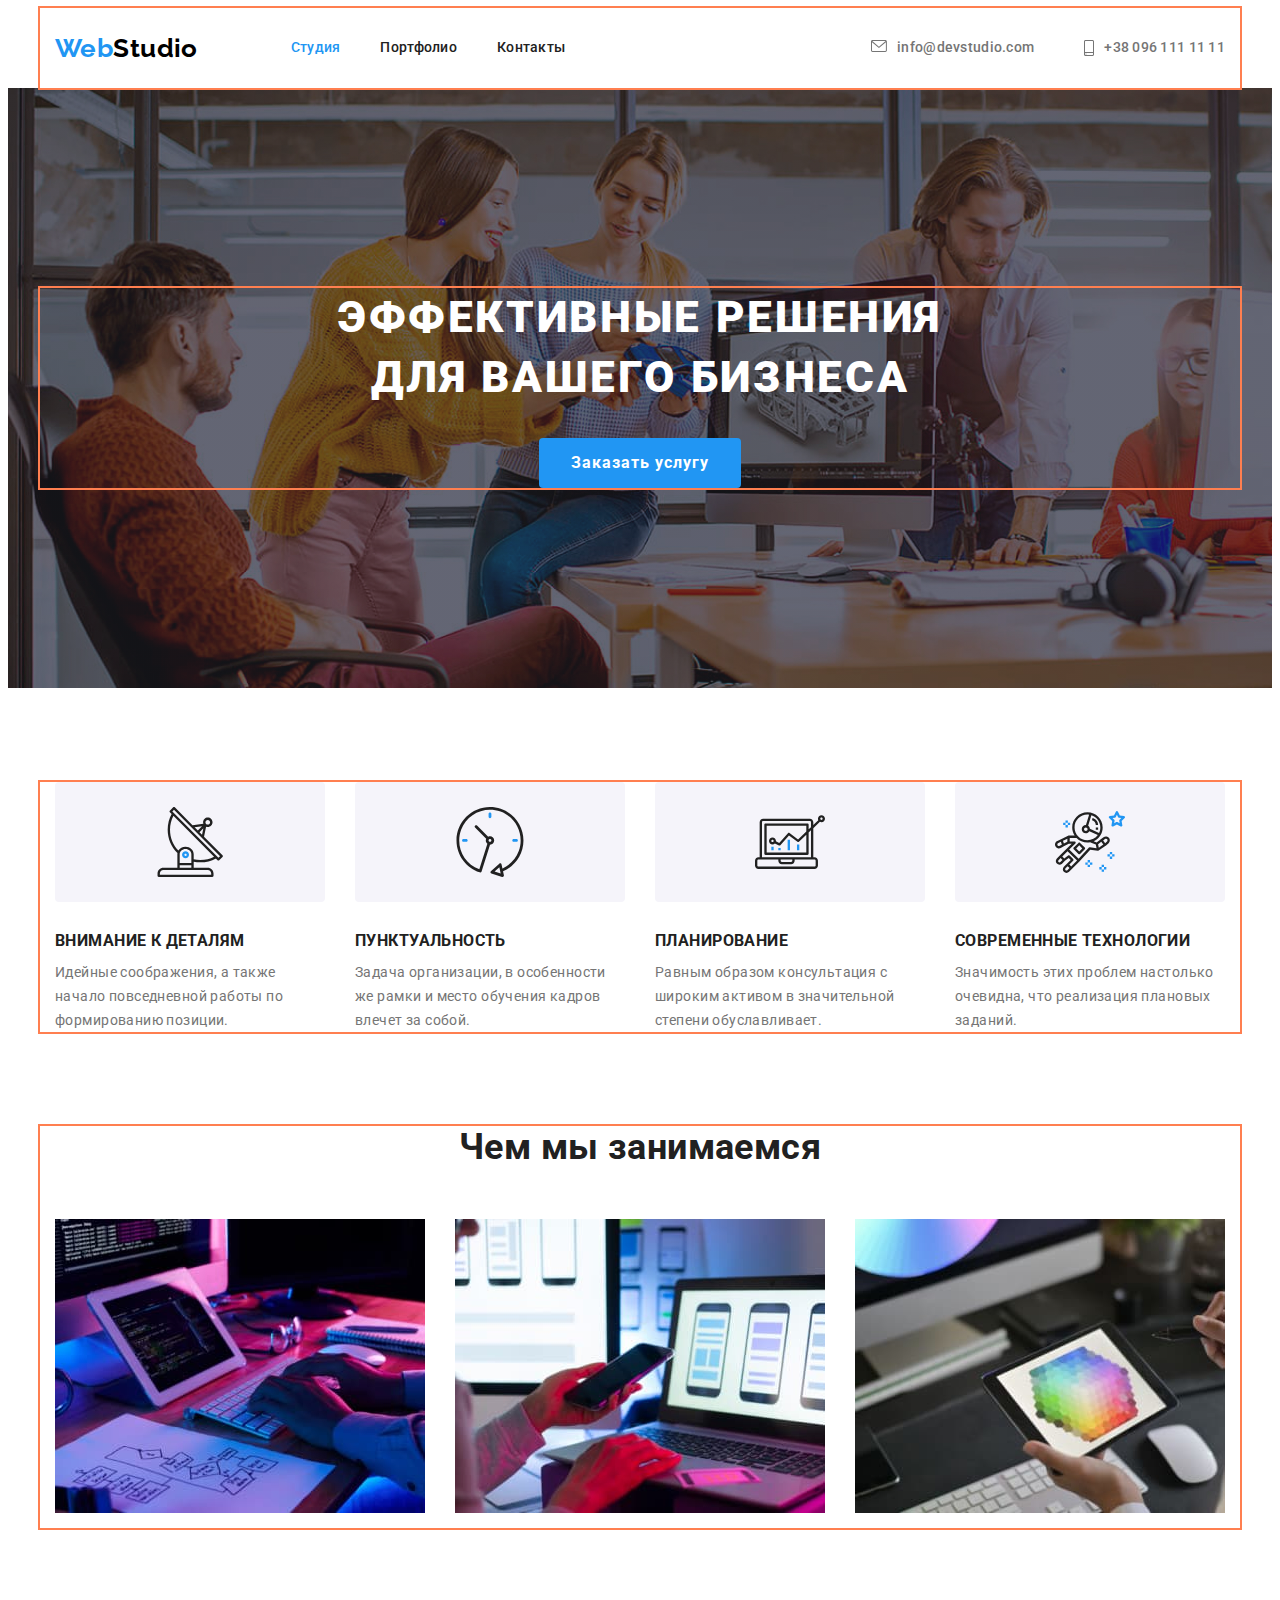
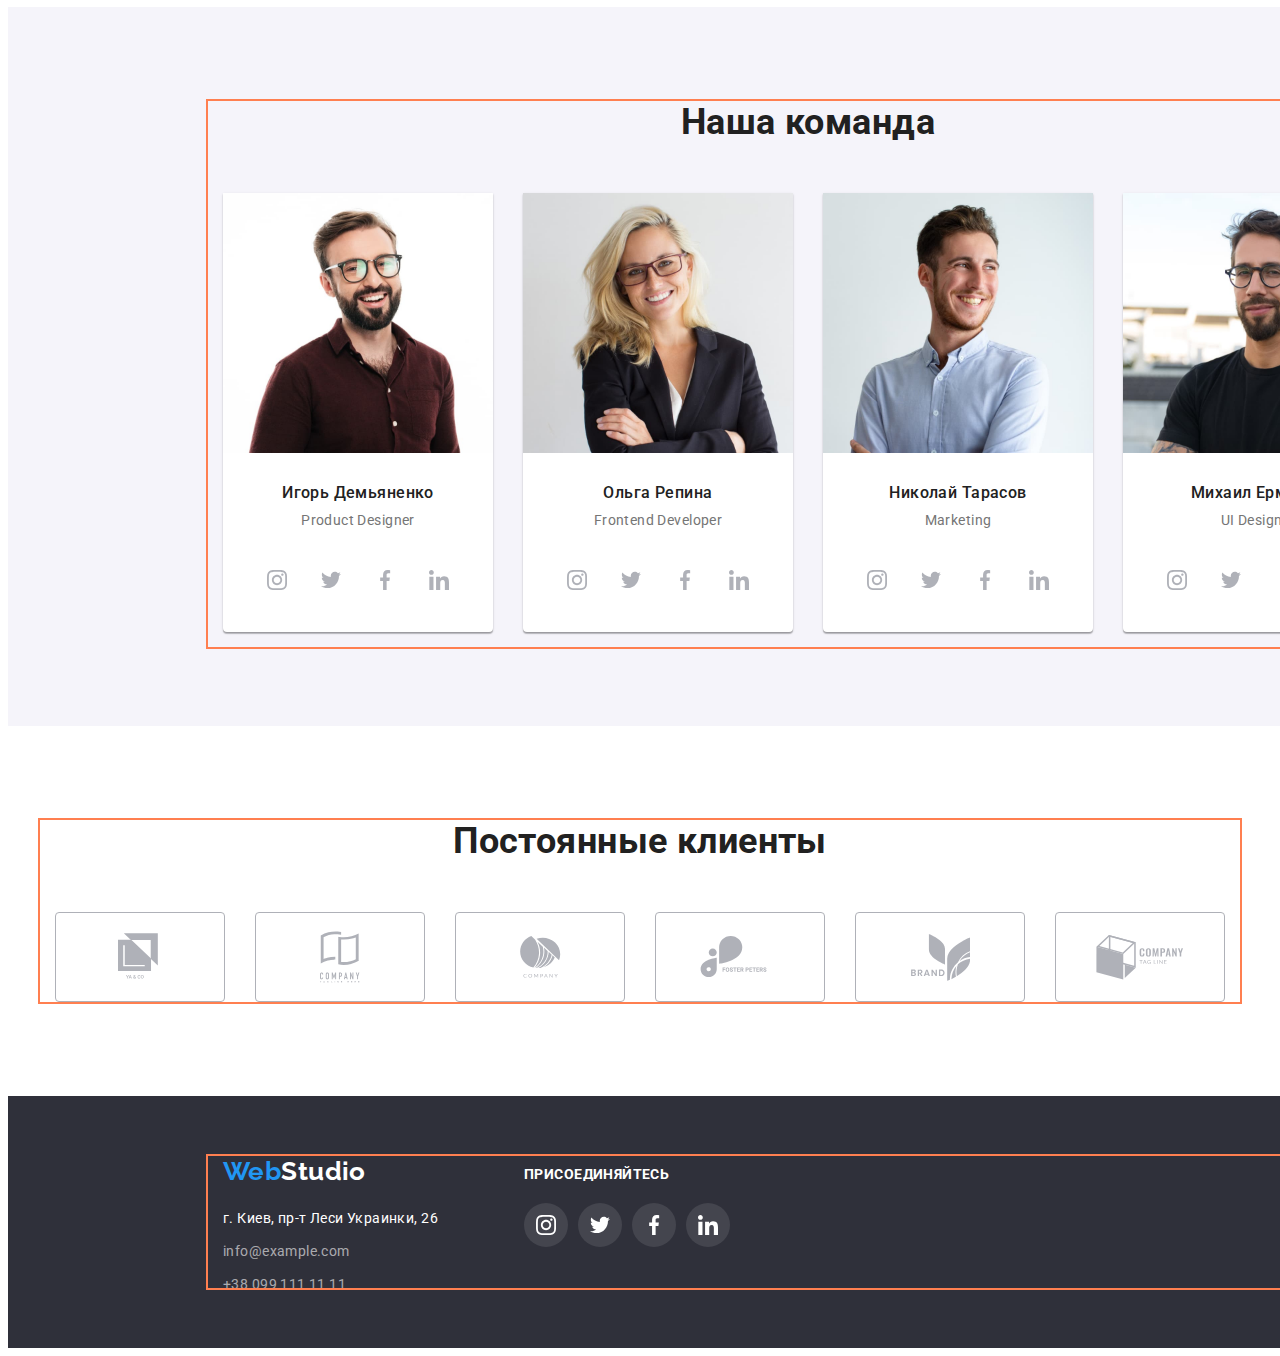
==== index.html @ 8bc96a7a "верстка перед сдачей на проверку" ====
<!DOCTYPE html>
<html lang="ru">
<head>
    <meta charset="UTF-8">
    <meta name="viewport" content="width=device-width, initial-scale=1.0">
    <title>Home</title>
    <link rel="stylesheet" href="https://cdnjs.cloudflare.com/ajax/libs/modern-normalize/1.0.0/modern-normalize.min.css" integrity="sha512-ISS7cAi1PEhQ8jnbJpJZMd29NlhNj4AWYyLOSp2CE/CsHxTCu+r+t0D2yoJudVrd0/8fTVPUVDzY5Tvli75u/g==" crossorigin="anonymous" />  
    <link rel="preconnect" href="https://fonts.gstatic.com">
    <link href="https://fonts.googleapis.com/css2?family=Raleway:wght@700&family=Roboto:wght@400;500;700;900&display=swap" rel="stylesheet">   
    <link rel="stylesheet" href="./css/styles.css">
</head>
<body>
    <!--header-->
    <header>
        <div class="container hat">
            <nav class="main-nav hat">
                <a href="./index.html" target="_blank" class="logo">  <span class="logo-web">Web</span>Studio </a>
                <ul class="site list">
                    <li class="item"> <a href="./index.html" target="_blank" class="nav link current"> Студия </a> </li>
                    <li class="item"> <a href="./portfolio.html" target="_blank" class="nav link"> Портфолио </a> </li>
                    <li class="item"> <a href="#" target="_blank" class="nav link"> Контакты </a> </li>
                </ul>
            </nav>        
                <ul class="auth list">
                    <li class="icons-contact item">
                        <a href="mailto:info@devstudio.com" class="nav link"> 
                            <svg class="icons-header" width="16px" height="12px">
                                <use href="./img/Главная/sprite-icons.svg#icon-envelope"></use>
                            </svg>
                            info@devstudio.com 
                        </a> 
                    </li>
                    <li class="icons-contact item">
                        <a href="tel:+380961111111" class="nav link"> 
                            <svg class="icons-header" width="10px" height="16px">
                                <use href="./img/Главная/sprite-icons.svg#icon-smartphone"></use>
                            </svg>
                            +38 096 111 11 11 
                        </a> 
                    </li>
                </ul>
        </div>
    </header>

    <main>  
        <!--hero-->
        <section class="hero">
            <div class="container">
                <div class="hero-pic">
                    <h1 class="hero-title"> Эффективные решения для вашего бизнеса </h1>
                    <button type="button" class="hero-button"> Заказать услугу </button>
                </div>
            </div>
        </section>

        <!--FEATURE-->
        <section class="section-feature">
            <div class="container"> 
                <!--<h2> FEATURE </h2>-->
                <ul class="list">
                    <li class="desc back-feature">
                        <svg class="icon-feature">
                            <use href="./img/Главная/sprite-icons.svg#icon-antenna"></use>
                        </svg>
                    </li>
                    <li class="desc back-feature">
                        <svg class="icon-feature">
                            <use href="./img/Главная/sprite-icons.svg#icon-clock"></use>
                        </svg>
                    </li>
                    <li class="desc back-feature">
                        <svg class="icon-feature">
                            <use href="./img/Главная/sprite-icons.svg#icon-diagram"></use>
                        </svg>
                    </li>
                    <li class="desc back-feature">
                        <svg class="icon-feature">
                            <use href="./img/Главная/sprite-icons.svg#icon-astronaut"></use>
                        </svg>
                    </li>
                </ul>
            
                <ul class="feature-list list">
                    <li class="desc"> 
                        <h3 class="title">Внимание к деталям</h3> 
                        <p class="text">Идейные соображения, а также начало повседневной работы по формированию позиции. </p>
                    </li>

                    <li class="desc"> 
                        <h3 class="title">Пунктуальность</h3> 
                        <p class="text">Задача организации, в особенности же рамки и место обучения кадров влечет за собой. </p>
                    </li>

                    <li class="desc"> 
                        <h3 class="title">Планирование</h3> 
                        <p class="text">Равным образом консультация с широким активом в значительной степени обуславливает. </p>
                    </li>

                    <li class="desc"> 
                        <h3 class="title">Современные технологии</h3> 
                        <p class="text">Значимость этих проблем настолько очевидна, что реализация плановых заданий. </p>
                    </li>
                </ul>
            </div>
        </section>
    
        <!--What are we doing-->
        <section class="section-scroll">
            <div class="container">
                <h2 class="section-title"> Чем мы занимаемся </h2>
                <ul class="picture list">
                    <li class="picture-box"> <img src="./img/Главная/box1.jpg" alt="программирование" width="370" height="294"> 
                        <a href="#" target="_blank"></a>
                    </li>
                    <li class="picture-box"> <img src="./img/Главная/box2.jpg" alt="дизайн" width="370" height="294"> 
                        <a href="#" target="_blank"></a>
                    </li>
                    <li class="picture-box"> <img src="./img/Главная/box3.jpg" alt="подбор цвета" width="370" height="294"> 
                        <a href="#" target="_blank"></a>
                    </li>
                </ul>
            </div>
        </section>
    
        <!--TEAM-->
        <section class="section-group substrate">
            <div class="container">
                <h2 class="section-title"> Наша команда </h2> 
                <ul class="team list">
                    <li class="team-preview"> 
                        <img src="./img/Главная/igor.jpg" alt="фото Игорь Демьяненко" width="270" height="260">
                        <div class="team-text">
                            <h3 class="name">Игорь Демьяненко</h3> 
                            <p class="position" lang="en"> Product Designer  </p>
                        </div>
                        <ul class="icon-group list">
                            <li class="socials">
                                <a href="#" target="_blank" class="icon-box">
                                    <svg class="team-icon" width="20px" height="20px">
                                        <use href="./img/Главная/sprite-icons.svg#icon-instagram"></use>
                                    </svg>
                                </a>
                            </li>
                            
                            <li class="socials">
                                <a href="#" target="_blank" class="icon-box">
                                    <svg class="team-icon" width="20px" height="20px">
                                    <use href="./img/Главная/sprite-icons.svg#icon-twitter"></use></svg>
                                </a>
                            </li>

                             <li class="socials">
                                <a href="#" target="_blank" class="icon-box">
                                    <svg class="team-icon" width="20px" height="20px">
                                    <use href="./img/Главная/sprite-icons.svg#icon-facebook"></use></svg>
                                </a>
                            </li>

                            <li class="socials">
                                <a href="#" target="_blank" class="icon-box">
                                    <svg class="team-icon" width="20px" height="20px">
                                    <use href="./img/Главная/sprite-icons.svg#icon-linkedin"></use></svg>
                                </a>
                            </li>   
                        </ul>
                    
                    <li class="team-preview"> 
                        <img src="./img/Главная/olga.jpg" alt="фото Ольга Репина" width="270" height="260">
                        <div class="team-text">
                            <h3 class="name">Ольга Репина</h3> 
                            <p class="position" lang="en">Frontend Developer </p>
                        </div>
                        <ul class="icon-group list">
                            <li class="socials">
                                <a href="#" target="_blank" class="icon-box">
                                    <svg class="team-icon" width="20px" height="20px">
                                        <use href="./img/Главная/sprite-icons.svg#icon-instagram"></use>
                                    </svg>
                                </a>
                            </li>
                            
                            <li class="socials">
                                <a href="#" target="_blank" class="icon-box">
                                    <svg class="team-icon" width="20px" height="20px">
                                    <use href="./img/Главная/sprite-icons.svg#icon-twitter"></use></svg>
                                </a>
                            </li>

                             <li class="socials">
                                <a href="#" target="_blank" class="icon-box">
                                    <svg class="team-icon" width="20px" height="20px">
                                    <use href="./img/Главная/sprite-icons.svg#icon-facebook"></use></svg>
                                </a>
                            </li>

                            <li class="socials">
                                <a href="#" target="_blank" class="icon-box">
                                    <svg class="team-icon" width="20px" height="20px">
                                    <use href="./img/Главная/sprite-icons.svg#icon-linkedin"></use></svg>
                                </a>
                            </li>   
                        </ul>
                    </li>
                    <li class="team-preview"> 
                        <img src="./img/Главная/nikol.jpg" alt="фото Николай Тарасов" width="270" height="260">
                        <div class="team-text">
                            <h3 class="name">Николай Тарасов</h3> 
                            <p class="position" lang="en">Marketing </p>
                        </div>
                        <ul class="icon-group list">
                            <li class="socials">
                                <a href="#" target="_blank" class="icon-box">
                                    <svg class="team-icon" width="20px" height="20px">
                                        <use href="./img/Главная/sprite-icons.svg#icon-instagram"></use>
                                    </svg>
                                </a>
                            </li>
                            
                            <li class="socials">
                                <a href="#" target="_blank" class="icon-box">
                                    <svg class="team-icon" width="20px" height="20px">
                                    <use href="./img/Главная/sprite-icons.svg#icon-twitter"></use></svg>
                                </a>
                            </li>

                             <li class="socials">
                                <a href="#" target="_blank" class="icon-box">
                                    <svg class="team-icon" width="20px" height="20px">
                                    <use href="./img/Главная/sprite-icons.svg#icon-facebook"></use></svg>
                                </a>
                            </li>

                            <li class="socials">
                                <a href="#" target="_blank" class="icon-box">
                                    <svg class="team-icon" width="20px" height="20px">
                                    <use href="./img/Главная/sprite-icons.svg#icon-linkedin"></use></svg>
                                </a>
                            </li>   
                        </ul>
                    </li>
                    <li class="team-preview"> 
                        <img src="./img/Главная/mikle.jpg" alt="фото Михаил Ермаков" width="270" height="260">
                        <div class="team-text">
                            <h3 class="name">Михаил Ермаков</h3> 
                            <p class="position" lang="en">UI Designer </p>
                        </div>
                        <ul class="icon-group list">
                            <li class="socials">
                                <a href="#" target="_blank" class="icon-box">
                                    <svg class="team-icon" width="20px" height="20px">
                                        <use href="./img/Главная/sprite-icons.svg#icon-instagram"></use>
                                    </svg>
                                </a>
                            </li>
                            
                            <li class="socials">
                                <a href="#" target="_blank" class="icon-box">
                                    <svg class="team-icon" width="20px" height="20px">
                                    <use href="./img/Главная/sprite-icons.svg#icon-twitter"></use></svg>
                                </a>
                            </li>

                             <li class="socials">
                                <a href="#" target="_blank" class="icon-box">
                                    <svg class="team-icon" width="20px" height="20px">
                                    <use href="./img/Главная/sprite-icons.svg#icon-facebook"></use></svg>
                                </a>
                            </li>

                            <li class="socials">
                                <a href="#" target="_blank" class="icon-box">
                                    <svg class="team-icon" width="20px" height="20px">
                                    <use href="./img/Главная/sprite-icons.svg#icon-linkedin"></use></svg>
                                </a>
                            </li>   
                        </ul>
                    </li>
                </ul>
            </div>
        </section>

        <!--CLIENTS-->
        <section class="section-client">
            <div class="container">
                <h2 class="section-title"> Постоянные клиенты </h2>
                <ul class="command-client list">
                    <li class="icon-website">
                        <a href="#" target="_blank" class="regular-clients">
                            <svg class="icon-ya-co" width="44px" height="49px">
                                <use href="./img/Главная/sprite-icons.svg#icon-ya-co"></use>
                            </svg>
                        </a>
                    </li>
                    <li class="icon-website">
                        <a href="" target="_blank" class="regular-clients">
                            <svg class="icon-company-th" width="40px" height="52px">
                                <use href="./img/Главная/sprite-icons.svg#icon-company-th"></use>
                            </svg>
                        </a>
                    </li>
                    <li class="icon-website">
                        <a href="" target="_blank" class="regular-clients">
                            <svg class="icon-company" width="41px" height="42px">
                                <use href="./img/Главная/sprite-icons.svg#icon-company"></use>
                            </svg>
                        </a>
                    </li>
                    <li class="icon-website">
                        <a href="" target="_blank" class="regular-clients">
                            <svg class="icon-foster-peters" width="80px" height="42px">
                                <use href="./img/Главная/sprite-icons.svg#icon-foster-peters"></use>
                            </svg>
                        </a>
                    </li>
                    <li class="icon-website">
                        <a href="" target="_blank" class="regular-clients">
                            <svg class="icon-brand" width="59px" height="47px">
                                <use href="./img/Главная/sprite-icons.svg#icon-brand"></use>
                            </svg>
                        </a>
                    </li>
                    <li class="icon-website">
                        <a href="" target="_blank" class="regular-clients">
                            <svg class="icon-company-tl" width="88px" height="45px">
                                <use href="./img/Главная/sprite-icons.svg#icon-company-tl"></use>
                            </svg>
                        </a>
                    </li>
                </ul>

            </div>
        </section>
    </main>

    <!--Footer-->
    <footer class="footer-background">
        <div class="container footer-block">
            <div>
                <a href="./index.html" target="_blank" class="logo">  
                    <span class="logo-web">Web</span><span class="logo-studio">Studio</span> </a>
                <address class="footer-address"> 
                    <p class="address"> г. Киев, пр-т Леси Украинки, 26 </p>
                    <ul class="contacts list">
                        <li class="footer-contacts"><a href="mailto:info@example.com" class="footer-link"> info@example.com </a> </li>
                        <li class="footer-contacts"><a href="tel:+380991111111" class="footer-link"> +38 099 111 11 11 </a> </li>
                    </ul>
                </address>
            </div>

    <!--Join-->
             <div class="footer-join">
                <h2 class="join-title">Присоединяйтесь</h2>
                <ul class="icon-group list">
                    <li class="socials">
                        <a href="#" target="_blank" class="icon-box footer-socials">
                            <svg class="join-icon" width="20px" height="20px">
                                <use href="./img/Главная/sprite-icons.svg#icon-instagram"></use>
                            </svg>
                        </a>
                    </li>
                    
                    <li class="socials">
                        <a href="#" target="_blank" class="icon-box footer-socials">
                            <svg class="join-icon" width="20px" height="20px">
                                <use href="./img/Главная/sprite-icons.svg#icon-twitter"></use>
                            </svg>
                        </a>
                    </li>

                    <li class="socials">
                        <a href="#" target="_blank" class="icon-box footer-socials">
                            <svg class="join-icon" width="20px" height="20px">
                                <use href="./img/Главная/sprite-icons.svg#icon-facebook"></use>
                            </svg>
                        </a>
                    </li>

                    <li class="socials">
                        <a href="#" target="_blank" class="icon-box footer-socials">
                            <svg class="join-icon" width="20px" height="20px">
                                <use href="./img/Главная/sprite-icons.svg#icon-linkedin"></use>
                            </svg>
                        </a>
                    </li>
                </ul>
            </div>
        </div>
    </footer>
</body>
</html>
---- css/styles.css ----
*,
*::before,
*::after {
  box-sizing: border-box;
}

:root {
  --main-text-color: #212121;
  --paragraph-color: #757575;
  --footer-text-color: rgba(255, 255, 255, 0.6);
  --button-hover-color: #2196f3;
  --button-background-color: #f5f4fa;
  --text-title-button-color: #ffffff;
  --background-footer: #2f303a;
  --color-black: #000000;
  --color-icon: #afb1b8;
}

body {
  font-family: "Roboto", sans-serif;
  font-size: 14px;
  font-weight: 400;
  background-color: var(--text-title-button-color);
  color: var(--main-text-color);
  letter-spacing: 0.03em;
}

img {
  display: block;
  max-width: 100%;
}

ul,
ol {
  margin: 0;
  padding: 0;
}
/* ======================== general ========================*/

.container {
  width: 1200px;
  margin-left: auto;
  margin-right: auto;
  padding-left: 15px;
  padding-right: 15px;
  align-items: center;

  outline: 2px solid coral;
}

.substrate {
  width: 1600px;
  margin-left: auto;
  margin-right: auto;
}

/* ======================== HEADER ========================*/

.hat {
  display: flex;
  align-items: center;
}

.logo {
  font-family: "Raleway", sans-serif;
  font-weight: 700;
  font-size: 26px;
  line-height: 1.19;
  text-decoration: none;
  color: var(--color-black);
  margin-right: 93px;
}

.logo-web {
  color: var(--button-hover-color);
}

.list {
  list-style: none;
  display: flex;
  margin: 0;
  padding: 0;
}

.nav {
  display: block;
  padding-top: 32px;
  padding-bottom: 32px;
}

.site .item:not(:last-child) {
  margin-right: 40px;
}

.link {
  font-weight: 500;
  line-height: 1.14;
  letter-spacing: 0.02em;
  text-decoration: none;
}

.site .link {
  color: var(--main-text-color);
}

.site .link.current {
  color: var(--button-hover-color);
}

.site .link:hover,
.site .link:focus {
  color: var(--button-hover-color);
}

.auth {
  margin-left: auto;
}

.auth .nav {
  display: flex;
}

.icons-contact:hover .icons-header,
.icons-contact:focus .icons-header {
  fill: var(--button-hover-color);
}

.icons-header {
  fill: var(--paragraph-color);
  margin-right: 10px;
}

.auth .item:not(:last-child) {
  margin-right: 50px;
}

.auth .link {
  color: var(--paragraph-color);
}

.auth .link:hover,
.auth .link:focus {
  color: var(--button-hover-color);
}

/* ========================HERO ========================*/

.hero {
  margin-top: 0px;
  margin-left: auto;
  margin-right: auto;
  padding-top: 200px;
  padding-bottom: 200px;
  max-width: 1600px;
  height: 600px;
  background-image: linear-gradient(
      to right,
      rgba(47, 48, 58, 0.4),
      rgba(47, 48, 58, 0.4)
    ),
    url("../img/Главная/hero-team.jpg");
}

.hero-pic {
  text-align: center;
  align-content: center;
  max-width: 694px;
  margin-left: auto;
  margin-right: auto;
}

.hero-title {
  margin-top: 0px;
  margin-bottom: 30px;
  font-weight: 900;
  font-size: 44px;
  line-height: 1.36;
  letter-spacing: 0.06em;
  text-align: center;
  text-transform: uppercase;
  color: var(--text-title-button-color);
}

/* ========================HERO-BUTTON ========================*/

.hero-button {
  display: inline-block;
  border-radius: 4px;
  border: none;
  padding: 10px 32px;
  min-width: 200px;
  font-family: inherit;
  font-weight: 700;
  font-size: 16px;
  line-height: 1.87;
  letter-spacing: 0.06em;
  cursor: pointer;
  color: var(--text-title-button-color);
  background-color: var(--button-hover-color);
}

/* ========================FEATURE ========================*/
.section-feature {
  padding-top: 94px;
}

.back-feature {
  width: 270px;
  height: 120px;
  margin-bottom: 30px;
  border-radius: 4px;
  background-color: var(--button-background-color);
}

.icon-feature {
  width: 70px;
  height: 70px;
  display: flex;
  justify-content: center;
  align-items: center;
  margin: auto;
  margin-top: 25px;
}

.feature-list {
  display: flex;
  flex-wrap: wrap;
}

.desc {
  max-width: 270px;
}

.desc:not(:last-child) {
  margin-right: 30px;
}

.feature-list .title {
  font-weight: 700;
  line-height: 1.14;
  text-transform: uppercase;
  margin-top: 0px;
  margin-bottom: 10px;
}

.feature-list .text {
  line-height: 1.71;
  color: var(--paragraph-color);
  padding: 0;
  margin-top: 0px;
  margin-bottom: 0px;
}

/* ========================What are we doing ========================*/

.section-scroll {
  padding-top: 94px;
  padding-bottom: 94px;
}

.picture {
  margin: -15px;
}

.picture-box {
  margin: 15px;
}

.section-title {
  font-weight: 700;
  font-size: 36px;
  line-height: 1.17;
  text-align: center;
  margin-top: 0px;
  margin-bottom: 50px;
}

/* ========================TEAM ========================*/
.section-group {
  background-color: var(--button-background-color);
  padding-top: 94px;
  padding-bottom: 94px;
}

.team {
  display: flex;
  margin: -15px;
}

.team-preview {
  margin: 15px;
  border-radius: 0px 0px 4px 4px;
  background-color: var(--text-title-button-color);
  box-shadow: 0px 1px 3px rgba(0, 0, 0, 0.12), 0px 1px 1px rgba(0, 0, 0, 0.14),
    0px 2px 1px rgba(0, 0, 0, 0.2);
}

.team-text {
  padding-top: 30px;
  padding-bottom: 30px;
}

.team .name {
  font-weight: 500;
  font-size: 16px;
  line-height: 1.19;
  text-align: center;
  margin-top: 0px;
  margin-bottom: 10px;
}

.team .position {
  line-height: 1.19;
  text-align: center;
  color: var(--paragraph-color);
  margin-top: 0px;
  margin-bottom: 0px;
}

.team-icon {
  fill: var(--color-icon);
}

.icon-group {
  margin-right: -10px;
  padding-right: 32px;
  padding-left: 32px;
  padding-bottom: 30px;
}

.icon-box {
  display: flex;
  justify-content: center;
  align-items: center;
  width: 44px;
  height: 44px;
  border-radius: 50%;
  margin-right: 10px;
}

.socials:hover .icon-box,
.socials:focus .icon-box {
  background-color: var(--button-hover-color);
  /* fill: var(--text-title-button-color);*/
}

.socials:hover .team-icon,
.socials:focus .team-icon {
  /* background-color: var(--button-hover-color); */
  fill: var(--text-title-button-color);
}

/* ========================CLIENTS ========================*/

.section-client {
  padding-top: 94px;
  padding-bottom: 94px;
  display: block;
}

.regular-clients {
  display: flex;
  justify-content: center;
  align-items: center;
  width: 170px;
  height: 90px;
  border: 1px solid var(--color-icon);
  border-radius: 4px;
  cursor: pointer;
  fill: var(--color-icon);
}

.icon-website:not(:last-child) {
  margin-right: 30px;
}

.icon-website:hover .regular-clients {
  fill: var(--button-hover-color);
  border-color: var(--button-hover-color);
}

/* ========================PAGE PORTFILIO ========================*/
/* ========================FILTER ===========================*/

.filter {
  padding-left: 280px;
  padding-top: 94px;
  padding-bottom: 16px;
  min-width: 611px;
}

.content::before {
  content: "";
  display: block;
  height: 1px;
  background-color: #ececec;
  margin: auto;
}

.gallery:not(:last-child) {
  margin-right: 8px;
}

.filter .illuminated {
  display: inline-block;
  border-radius: 4px;
  padding: 6px 22px;
  min-width: 103px;
  font-family: inherit;
  font-weight: 500;
  font-size: 16px;
  line-height: 1.62;
  text-align: center;
  cursor: pointer;
  border: none;
  color: var(--main-text-color);
  background-color: var(--button-background-color);
}

.filter .illuminated:hover,
.filter .illuminated:focus {
  color: var(--text-title-button-color);
  background-color: var(--button-hover-color);
}

/* ========================OBJECTS ========================*/

.objects {
  padding-top: 34px;
  padding-bottom: 94px;
  display: flex;
  flex-wrap: wrap;

  /* margin: -15px;       (для 3 варианта)*/
}

.objects-box {
  width: 370px;
  margin-right: 30px;
  margin-bottom: 30px;
}

.objects-box:hover {
  box-shadow: 0px 1px 1px rgba(0, 0, 0, 0.12), 0px 4px 4px rgba(0, 0, 0, 0.06),
    1px 4px 6px rgba(0, 0, 0, 0.16);
}

/*                    2й вариант
.objects-box {
  width: calc((100% - 60px) / 3);
  margin-right: 30px;
  margin-bottom: 30px;
  }*/

/*                  3й вариант
  .objects-box {
    width: 370px;
    margin: 15px;
  */

.objects-box:nth-child(3n) {
  margin-right: 0;
}

.objects-box:nth-last-child(-n + 3) {
  margin-bottom: 0px;
}

.card-content {
  padding: 20px 24px;
  border-left: 1px solid #eeeeee;
  border-right: 1px solid #eeeeee;
  border-bottom: 1px solid #eeeeee;
}

.objects .title {
  font-weight: 700;
  font-size: 18px;
  margin-top: 0px;
  margin-bottom: 4px;
  line-height: 2;
  letter-spacing: 0.06em;
  color: var(--main-text-color);
}

.objects .text {
  font-size: 16px;
  line-height: 1.87;
  margin-top: 0px;
  margin-bottom: 0px;
  color: var(--paragraph-color);
}

/* ========================FOOTER ========================*/

.footer-background {
  width: 1600px;
  margin-left: auto;
  margin-right: auto;
  padding-top: 60px;
  padding-bottom: 60px;
  background-color: var(--background-footer);
}

.footer-block {
  display: flex;
}

.footer-address {
  display: block;
  font-style: normal;
  line-height: 1.71;
  margin-top: 20px;
  margin-right: 70px;
  width: 231px;
  height: 81px;
}

.address {
  color: var(--text-title-button-color);
  margin-top: 0px;
  margin-bottom: 9px;
}

.logo-studio {
  color: var(--text-title-button-color);
}

.contacts {
  flex-direction: column;
}

.footer-contacts:not(:last-child) {
  margin-bottom: 9px;
}

.contacts .footer-link {
  text-decoration: none;
  color: var(--footer-text-color);
}

.contacts .footer-link:hover,
.contacts .footer-link:focus {
  color: var(--button-hover-color);
}

/* ========================JOIN ========================*/

.footer-join .icon-group {
  padding-left: 0px;
}

.join-title {
  font-weight: 700;
  font-size: 14px;
  line-height: 1.14;
  /* text-align: center; */
  margin-top: 0px;
  margin-bottom: 20px;
  text-transform: uppercase;
  color: var(--text-title-button-color);
}

.join-icon {
  fill: var(--text-title-button-color);
}

.footer-socials {
  background: rgba(255, 255, 255, 0.1);
}
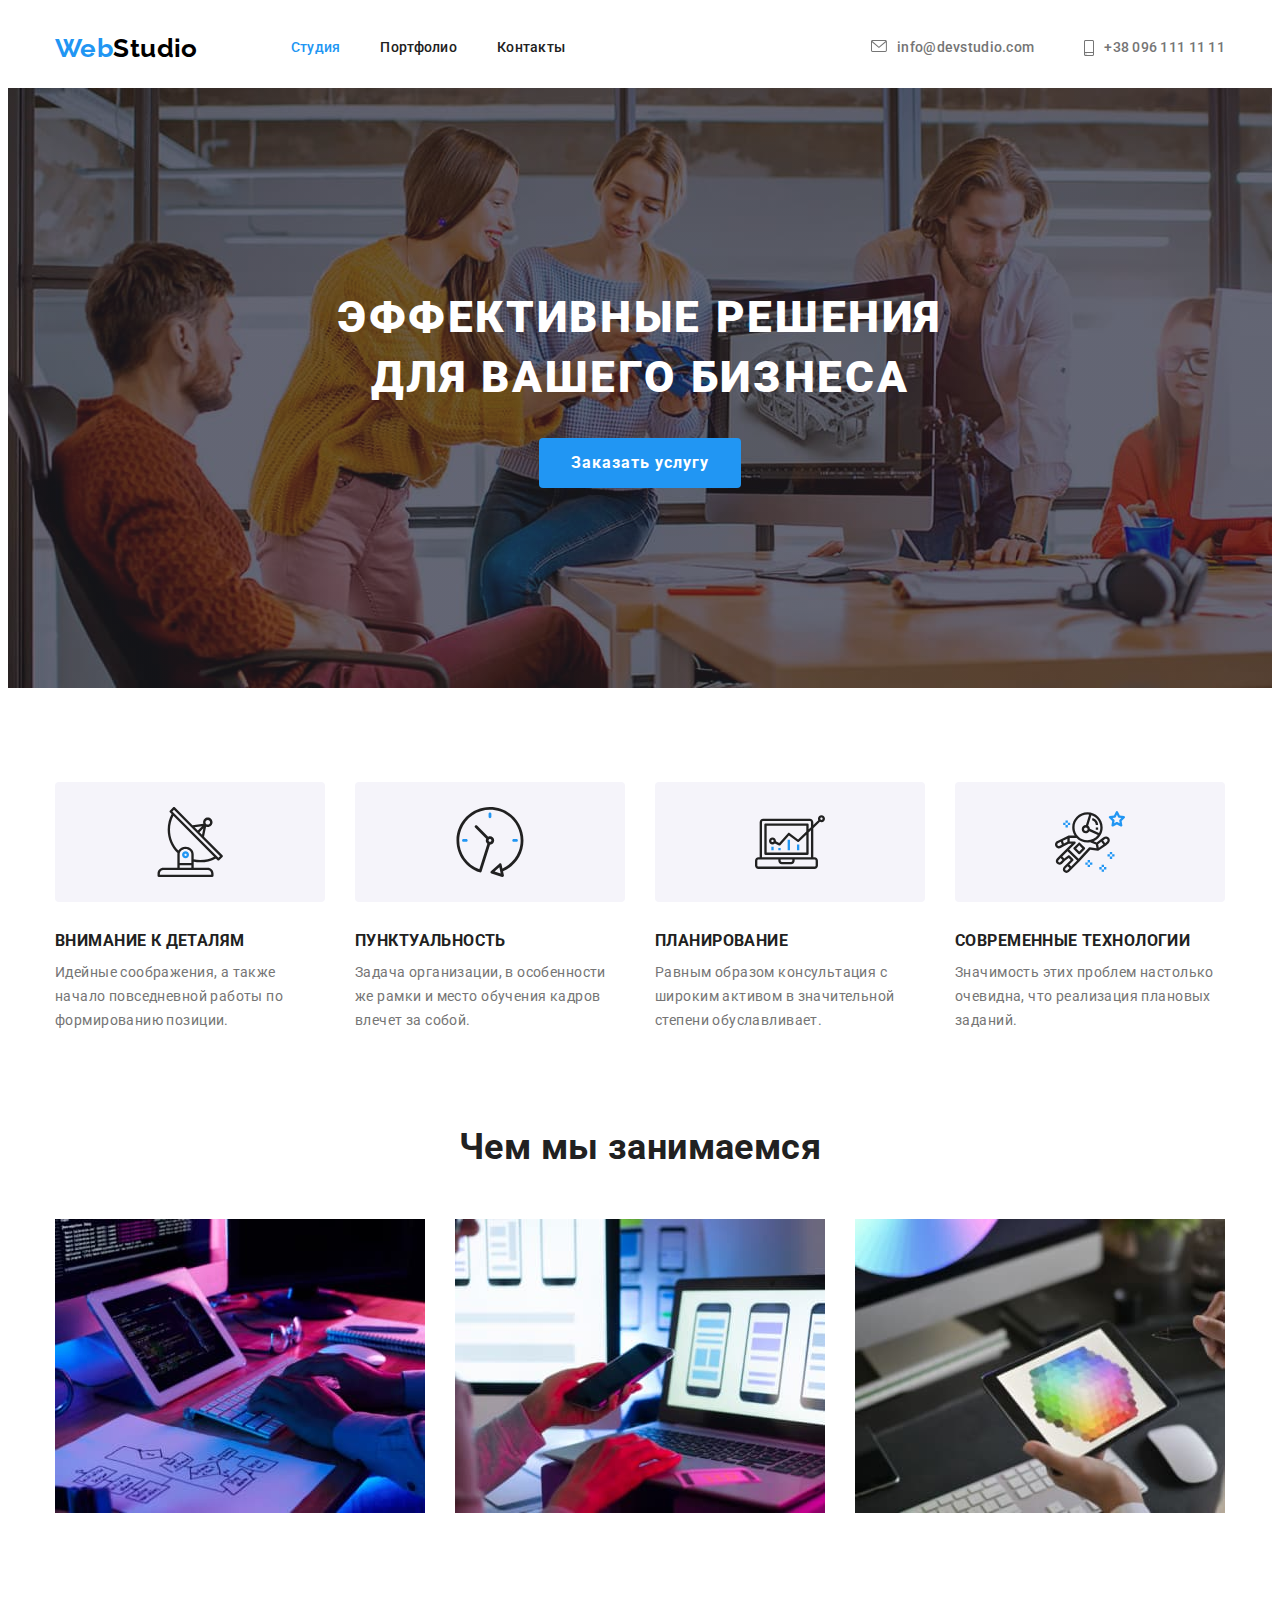
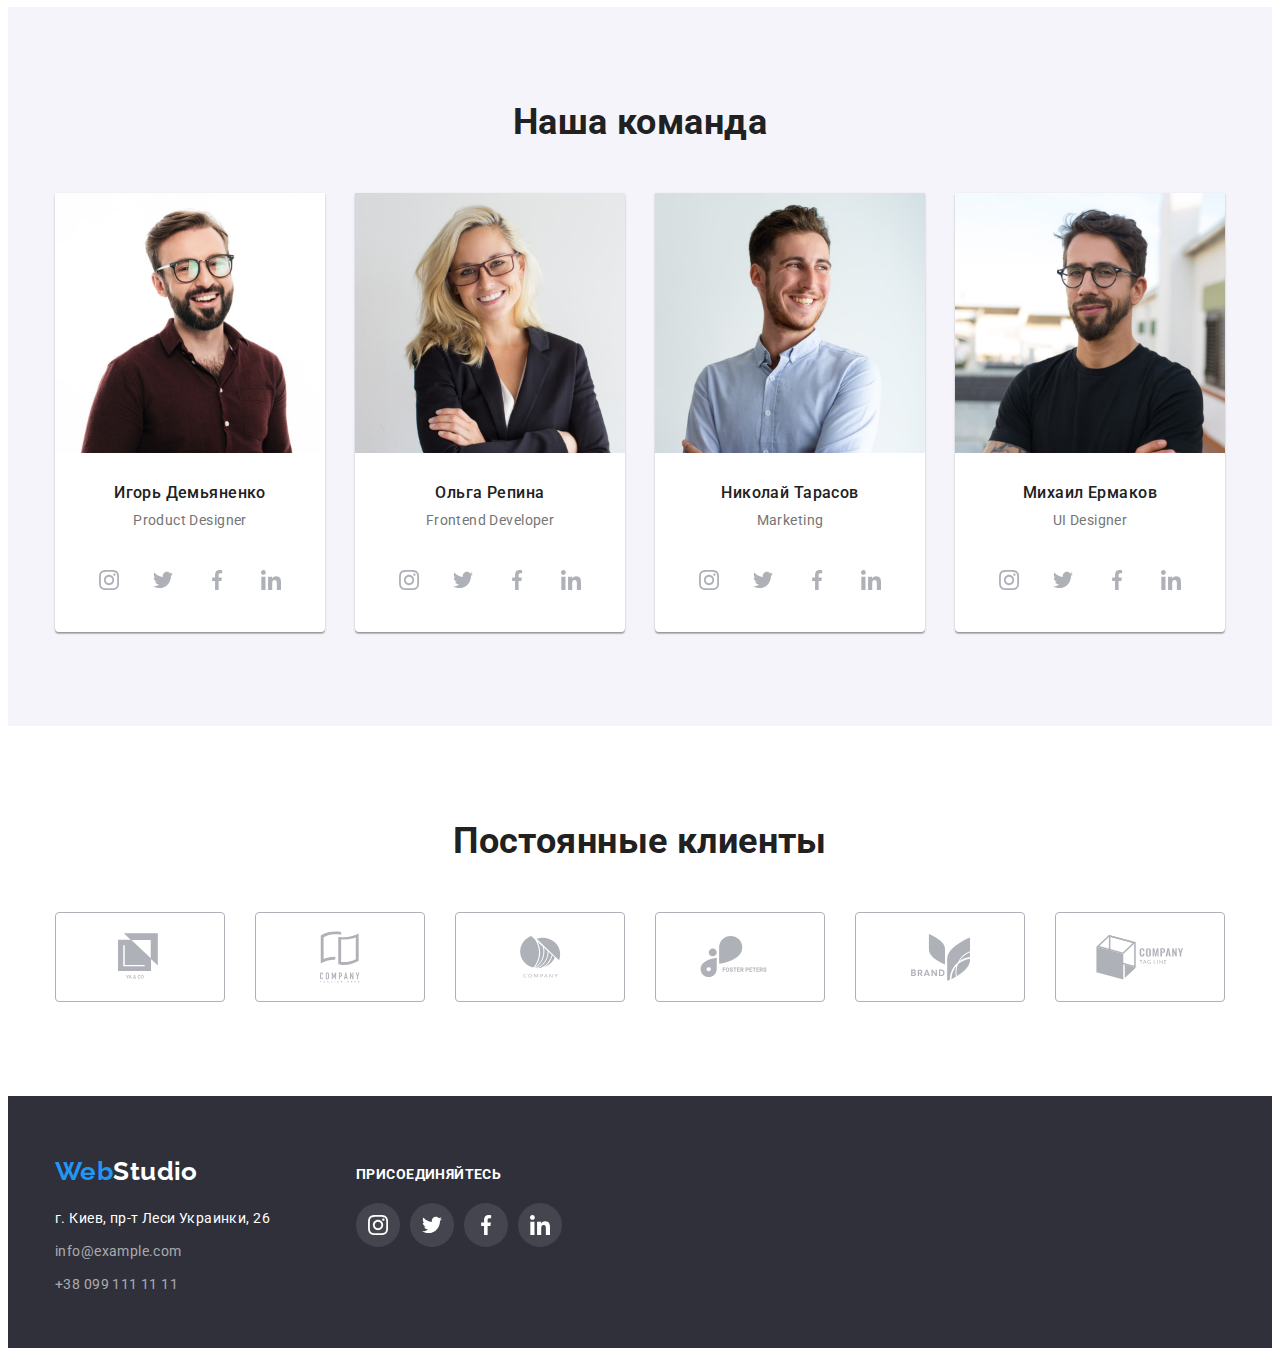
==== commit 4bf057c4: "добавила фокус, убрала ширину общую" ====
--- a/index.html
+++ b/index.html
@@ -123,7 +123,7 @@
         </section>
     
         <!--TEAM-->
-        <section class="section-group substrate">
+        <section class="section-group">
             <div class="container">
                 <h2 class="section-title"> Наша команда </h2> 
                 <ul class="team list">
--- a/css/styles.css
+++ b/css/styles.css
@@ -14,6 +14,7 @@
   --background-footer: #2f303a;
   --color-black: #000000;
   --color-icon: #afb1b8;
+  --border-line: #eeeeee;
 }
 
 body {
@@ -45,13 +46,7 @@
   padding-right: 15px;
   align-items: center;
 
-  outline: 2px solid coral;
-}
-
-.substrate {
-  width: 1600px;
-  margin-left: auto;
-  margin-right: auto;
+  /* outline: 2px solid coral; */
 }
 
 /* ======================== HEADER ========================*/
@@ -341,12 +336,10 @@
 .socials:hover .icon-box,
 .socials:focus .icon-box {
   background-color: var(--button-hover-color);
-  /* fill: var(--text-title-button-color);*/
 }
 
 .socials:hover .team-icon,
 .socials:focus .team-icon {
-  /* background-color: var(--button-hover-color); */
   fill: var(--text-title-button-color);
 }
 
@@ -374,7 +367,8 @@
   margin-right: 30px;
 }
 
-.icon-website:hover .regular-clients {
+.icon-website:hover .regular-clients,
+.icon-website:focus .regular-clients {
   fill: var(--button-hover-color);
   border-color: var(--button-hover-color);
 }
@@ -468,9 +462,9 @@
 
 .card-content {
   padding: 20px 24px;
-  border-left: 1px solid #eeeeee;
-  border-right: 1px solid #eeeeee;
-  border-bottom: 1px solid #eeeeee;
+  border-left: 1px solid var(--border-line);
+  border-right: 1px solid var(--border-line);
+  border-bottom: 1px solid var(--border-line);
 }
 
 .objects .title {
@@ -494,9 +488,6 @@
 /* ========================FOOTER ========================*/
 
 .footer-background {
-  width: 1600px;
-  margin-left: auto;
-  margin-right: auto;
   padding-top: 60px;
   padding-bottom: 60px;
   background-color: var(--background-footer);
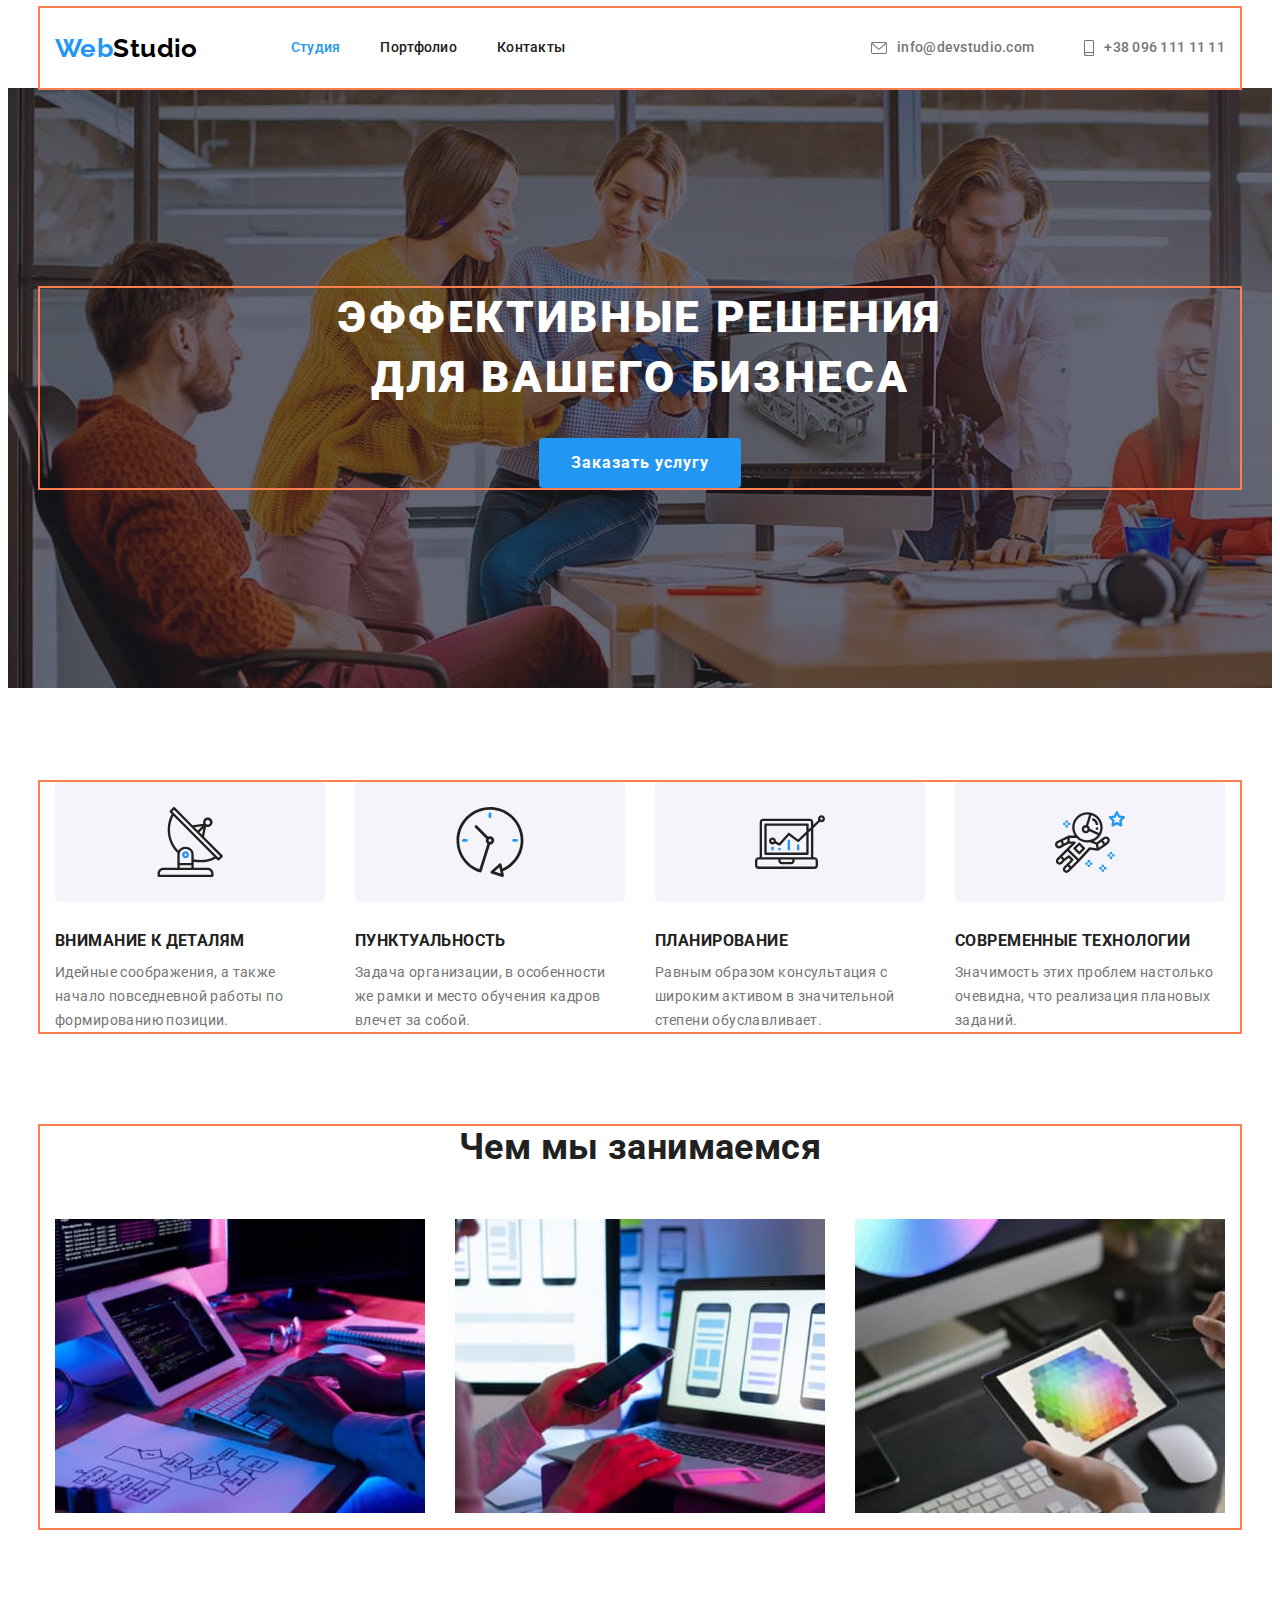
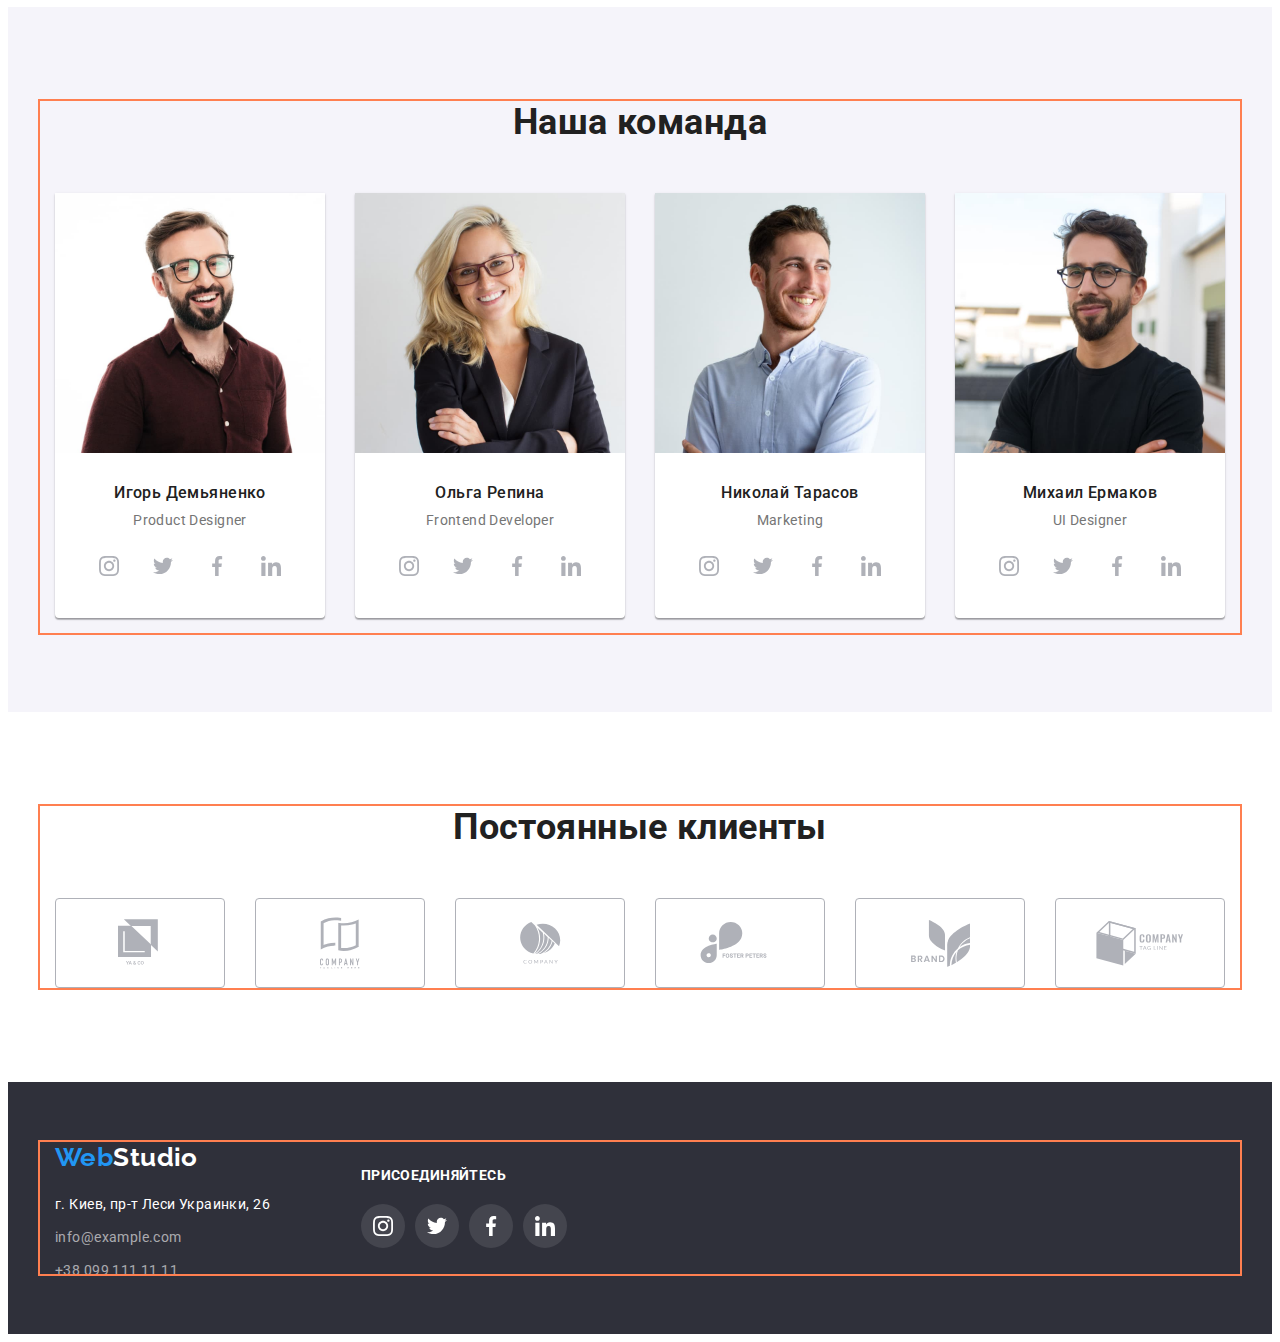
==== commit 4a2863d7: "правки" ====
--- a/index.html
+++ b/index.html
@@ -22,16 +22,16 @@
                 </ul>
             </nav>        
                 <ul class="auth list">
-                    <li class="icons-contact item">
-                        <a href="mailto:info@devstudio.com" class="nav link"> 
+                    <li class="item">
+                        <a href="mailto:info@devstudio.com" class="nav icons-contact link"> 
                             <svg class="icons-header" width="16px" height="12px">
                                 <use href="./img/Главная/sprite-icons.svg#icon-envelope"></use>
                             </svg>
                             info@devstudio.com 
                         </a> 
                     </li>
-                    <li class="icons-contact item">
-                        <a href="tel:+380961111111" class="nav link"> 
+                    <li class="item">
+                        <a href="tel:+380961111111" class="nav icons-contact link"> 
                             <svg class="icons-header" width="10px" height="16px">
                                 <use href="./img/Главная/sprite-icons.svg#icon-smartphone"></use>
                             </svg>
@@ -57,46 +57,35 @@
         <section class="section-feature">
             <div class="container"> 
                 <!--<h2> FEATURE </h2>-->
-                <ul class="list">
-                    <li class="desc back-feature">
-                        <svg class="icon-feature">
+                <ul class="feature-list list">
+                    <li class="desc">
+                        <svg class="icon-feature back-feature" width="70px" height="70px">
                             <use href="./img/Главная/sprite-icons.svg#icon-antenna"></use>
                         </svg>
-                    </li>
-                    <li class="desc back-feature">
-                        <svg class="icon-feature">
+                        <h3 class="title">Внимание к деталям</h3> 
+                        <p class="text">Идейные соображения, а также начало повседневной работы по формированию позиции. </p>
+                    </li>
+
+                    <li class="desc"> 
+                        <svg class="icon-feature back-feature" width="70px" height="70px">
                             <use href="./img/Главная/sprite-icons.svg#icon-clock"></use>
                         </svg>
-                    </li>
-                    <li class="desc back-feature">
-                        <svg class="icon-feature">
+                        <h3 class="title">Пунктуальность</h3> 
+                        <p class="text">Задача организации, в особенности же рамки и место обучения кадров влечет за собой. </p>
+                    </li>
+
+                    <li class="desc">
+                        <svg class="icon-feature back-feature" width="70px" height="70px">
                             <use href="./img/Главная/sprite-icons.svg#icon-diagram"></use>
                         </svg>
-                    </li>
-                    <li class="desc back-feature">
-                        <svg class="icon-feature">
-                            <use href="./img/Главная/sprite-icons.svg#icon-astronaut"></use>
-                        </svg>
-                    </li>
-                </ul>
-            
-                <ul class="feature-list list">
-                    <li class="desc"> 
-                        <h3 class="title">Внимание к деталям</h3> 
-                        <p class="text">Идейные соображения, а также начало повседневной работы по формированию позиции. </p>
-                    </li>
-
-                    <li class="desc"> 
-                        <h3 class="title">Пунктуальность</h3> 
-                        <p class="text">Задача организации, в особенности же рамки и место обучения кадров влечет за собой. </p>
-                    </li>
-
-                    <li class="desc"> 
                         <h3 class="title">Планирование</h3> 
                         <p class="text">Равным образом консультация с широким активом в значительной степени обуславливает. </p>
                     </li>
 
-                    <li class="desc"> 
+                    <li class="desc">
+                        <svg class="icon-feature back-feature" width="70px" height="70px">
+                            <use href="./img/Главная/sprite-icons.svg#icon-astronaut"></use>
+                        </svg> 
                         <h3 class="title">Современные технологии</h3> 
                         <p class="text">Значимость этих проблем настолько очевидна, что реализация плановых заданий. </p>
                     </li>
@@ -132,148 +121,151 @@
                         <div class="team-text">
                             <h3 class="name">Игорь Демьяненко</h3> 
                             <p class="position" lang="en"> Product Designer  </p>
+                            <ul class="icon-group list">
+                                <li class="socials">
+                                    <a href="#" target="_blank" class="icon-box">
+                                        <svg class="team-icon" width="20px" height="20px">
+                                            <use href="./img/Главная/sprite-icons.svg#icon-instagram"></use>
+                                        </svg>
+                                    </a>
+                                </li>
+                                
+                                <li class="socials">
+                                    <a href="#" target="_blank" class="icon-box">
+                                        <svg class="team-icon" width="20px" height="20px">
+                                        <use href="./img/Главная/sprite-icons.svg#icon-twitter"></use></svg>
+                                    </a>
+                                </li>
+    
+                                 <li class="socials">
+                                    <a href="#" target="_blank" class="icon-box">
+                                        <svg class="team-icon" width="20px" height="20px">
+                                        <use href="./img/Главная/sprite-icons.svg#icon-facebook"></use></svg>
+                                    </a>
+                                </li>
+    
+                                <li class="socials">
+                                    <a href="#" target="_blank" class="icon-box">
+                                        <svg class="team-icon" width="20px" height="20px">
+                                        <use href="./img/Главная/sprite-icons.svg#icon-linkedin"></use></svg>
+                                    </a>
+                                </li>   
+                            </ul>
                         </div>
-                        <ul class="icon-group list">
-                            <li class="socials">
-                                <a href="#" target="_blank" class="icon-box">
-                                    <svg class="team-icon" width="20px" height="20px">
-                                        <use href="./img/Главная/sprite-icons.svg#icon-instagram"></use>
-                                    </svg>
-                                </a>
-                            </li>
-                            
-                            <li class="socials">
-                                <a href="#" target="_blank" class="icon-box">
-                                    <svg class="team-icon" width="20px" height="20px">
-                                    <use href="./img/Главная/sprite-icons.svg#icon-twitter"></use></svg>
-                                </a>
-                            </li>
-
-                             <li class="socials">
-                                <a href="#" target="_blank" class="icon-box">
-                                    <svg class="team-icon" width="20px" height="20px">
-                                    <use href="./img/Главная/sprite-icons.svg#icon-facebook"></use></svg>
-                                </a>
-                            </li>
-
-                            <li class="socials">
-                                <a href="#" target="_blank" class="icon-box">
-                                    <svg class="team-icon" width="20px" height="20px">
-                                    <use href="./img/Главная/sprite-icons.svg#icon-linkedin"></use></svg>
-                                </a>
-                            </li>   
-                        </ul>
+                    </li>
                     
                     <li class="team-preview"> 
                         <img src="./img/Главная/olga.jpg" alt="фото Ольга Репина" width="270" height="260">
                         <div class="team-text">
                             <h3 class="name">Ольга Репина</h3> 
                             <p class="position" lang="en">Frontend Developer </p>
+                            <ul class="icon-group list">
+                                <li class="socials">
+                                    <a href="#" target="_blank" class="icon-box">
+                                        <svg class="team-icon" width="20px" height="20px">
+                                            <use href="./img/Главная/sprite-icons.svg#icon-instagram"></use>
+                                        </svg>
+                                    </a>
+                                </li>
+                                
+                                <li class="socials">
+                                    <a href="#" target="_blank" class="icon-box">
+                                        <svg class="team-icon" width="20px" height="20px">
+                                        <use href="./img/Главная/sprite-icons.svg#icon-twitter"></use></svg>
+                                    </a>
+                                </li>
+    
+                                 <li class="socials">
+                                    <a href="#" target="_blank" class="icon-box">
+                                        <svg class="team-icon" width="20px" height="20px">
+                                        <use href="./img/Главная/sprite-icons.svg#icon-facebook"></use></svg>
+                                    </a>
+                                </li>
+    
+                                <li class="socials">
+                                    <a href="#" target="_blank" class="icon-box">
+                                        <svg class="team-icon" width="20px" height="20px">
+                                        <use href="./img/Главная/sprite-icons.svg#icon-linkedin"></use></svg>
+                                    </a>
+                                </li>   
+                            </ul>
                         </div>
-                        <ul class="icon-group list">
-                            <li class="socials">
-                                <a href="#" target="_blank" class="icon-box">
-                                    <svg class="team-icon" width="20px" height="20px">
-                                        <use href="./img/Главная/sprite-icons.svg#icon-instagram"></use>
-                                    </svg>
-                                </a>
-                            </li>
-                            
-                            <li class="socials">
-                                <a href="#" target="_blank" class="icon-box">
-                                    <svg class="team-icon" width="20px" height="20px">
-                                    <use href="./img/Главная/sprite-icons.svg#icon-twitter"></use></svg>
-                                </a>
-                            </li>
-
-                             <li class="socials">
-                                <a href="#" target="_blank" class="icon-box">
-                                    <svg class="team-icon" width="20px" height="20px">
-                                    <use href="./img/Главная/sprite-icons.svg#icon-facebook"></use></svg>
-                                </a>
-                            </li>
-
-                            <li class="socials">
-                                <a href="#" target="_blank" class="icon-box">
-                                    <svg class="team-icon" width="20px" height="20px">
-                                    <use href="./img/Главная/sprite-icons.svg#icon-linkedin"></use></svg>
-                                </a>
-                            </li>   
-                        </ul>
-                    </li>
+                    </li>
+
                     <li class="team-preview"> 
                         <img src="./img/Главная/nikol.jpg" alt="фото Николай Тарасов" width="270" height="260">
                         <div class="team-text">
                             <h3 class="name">Николай Тарасов</h3> 
                             <p class="position" lang="en">Marketing </p>
+                            <ul class="icon-group list">
+                                <li class="socials">
+                                    <a href="#" target="_blank" class="icon-box">
+                                        <svg class="team-icon" width="20px" height="20px">
+                                            <use href="./img/Главная/sprite-icons.svg#icon-instagram"></use>
+                                        </svg>
+                                    </a>
+                                </li>
+                                
+                                <li class="socials">
+                                    <a href="#" target="_blank" class="icon-box">
+                                        <svg class="team-icon" width="20px" height="20px">
+                                        <use href="./img/Главная/sprite-icons.svg#icon-twitter"></use></svg>
+                                    </a>
+                                </li>
+    
+                                 <li class="socials">
+                                    <a href="#" target="_blank" class="icon-box">
+                                        <svg class="team-icon" width="20px" height="20px">
+                                        <use href="./img/Главная/sprite-icons.svg#icon-facebook"></use></svg>
+                                    </a>
+                                </li>
+    
+                                <li class="socials">
+                                    <a href="#" target="_blank" class="icon-box">
+                                        <svg class="team-icon" width="20px" height="20px">
+                                        <use href="./img/Главная/sprite-icons.svg#icon-linkedin"></use></svg>
+                                    </a>
+                                </li>   
+                            </ul>
                         </div>
-                        <ul class="icon-group list">
-                            <li class="socials">
-                                <a href="#" target="_blank" class="icon-box">
-                                    <svg class="team-icon" width="20px" height="20px">
-                                        <use href="./img/Главная/sprite-icons.svg#icon-instagram"></use>
-                                    </svg>
-                                </a>
-                            </li>
-                            
-                            <li class="socials">
-                                <a href="#" target="_blank" class="icon-box">
-                                    <svg class="team-icon" width="20px" height="20px">
-                                    <use href="./img/Главная/sprite-icons.svg#icon-twitter"></use></svg>
-                                </a>
-                            </li>
-
-                             <li class="socials">
-                                <a href="#" target="_blank" class="icon-box">
-                                    <svg class="team-icon" width="20px" height="20px">
-                                    <use href="./img/Главная/sprite-icons.svg#icon-facebook"></use></svg>
-                                </a>
-                            </li>
-
-                            <li class="socials">
-                                <a href="#" target="_blank" class="icon-box">
-                                    <svg class="team-icon" width="20px" height="20px">
-                                    <use href="./img/Главная/sprite-icons.svg#icon-linkedin"></use></svg>
-                                </a>
-                            </li>   
-                        </ul>
-                    </li>
+                    </li>
+
                     <li class="team-preview"> 
                         <img src="./img/Главная/mikle.jpg" alt="фото Михаил Ермаков" width="270" height="260">
                         <div class="team-text">
                             <h3 class="name">Михаил Ермаков</h3> 
                             <p class="position" lang="en">UI Designer </p>
+                            <ul class="icon-group list">
+                                <li class="socials">
+                                    <a href="#" target="_blank" class="icon-box">
+                                        <svg class="team-icon" width="20px" height="20px">
+                                            <use href="./img/Главная/sprite-icons.svg#icon-instagram"></use>
+                                        </svg>
+                                    </a>
+                                </li>
+                                
+                                <li class="socials">
+                                    <a href="#" target="_blank" class="icon-box">
+                                        <svg class="team-icon" width="20px" height="20px">
+                                        <use href="./img/Главная/sprite-icons.svg#icon-twitter"></use></svg>
+                                    </a>
+                                </li>
+    
+                                 <li class="socials">
+                                    <a href="#" target="_blank" class="icon-box">
+                                        <svg class="team-icon" width="20px" height="20px">
+                                        <use href="./img/Главная/sprite-icons.svg#icon-facebook"></use></svg>
+                                    </a>
+                                </li>
+    
+                                <li class="socials">
+                                    <a href="#" target="_blank" class="icon-box">
+                                        <svg class="team-icon" width="20px" height="20px">
+                                        <use href="./img/Главная/sprite-icons.svg#icon-linkedin"></use></svg>
+                                    </a>
+                                </li>   
+                            </ul>
                         </div>
-                        <ul class="icon-group list">
-                            <li class="socials">
-                                <a href="#" target="_blank" class="icon-box">
-                                    <svg class="team-icon" width="20px" height="20px">
-                                        <use href="./img/Главная/sprite-icons.svg#icon-instagram"></use>
-                                    </svg>
-                                </a>
-                            </li>
-                            
-                            <li class="socials">
-                                <a href="#" target="_blank" class="icon-box">
-                                    <svg class="team-icon" width="20px" height="20px">
-                                    <use href="./img/Главная/sprite-icons.svg#icon-twitter"></use></svg>
-                                </a>
-                            </li>
-
-                             <li class="socials">
-                                <a href="#" target="_blank" class="icon-box">
-                                    <svg class="team-icon" width="20px" height="20px">
-                                    <use href="./img/Главная/sprite-icons.svg#icon-facebook"></use></svg>
-                                </a>
-                            </li>
-
-                            <li class="socials">
-                                <a href="#" target="_blank" class="icon-box">
-                                    <svg class="team-icon" width="20px" height="20px">
-                                    <use href="./img/Главная/sprite-icons.svg#icon-linkedin"></use></svg>
-                                </a>
-                            </li>   
-                        </ul>
                     </li>
                 </ul>
             </div>
@@ -335,7 +327,7 @@
     <!--Footer-->
     <footer class="footer-background">
         <div class="container footer-block">
-            <div>
+            <div class="footer-left">
                 <a href="./index.html" target="_blank" class="logo">  
                     <span class="logo-web">Web</span><span class="logo-studio">Studio</span> </a>
                 <address class="footer-address"> 
--- a/css/styles.css
+++ b/css/styles.css
@@ -36,6 +36,10 @@
   margin: 0;
   padding: 0;
 }
+
+a {
+  display: block;
+}
 /* ======================== general ========================*/
 
 .container {
@@ -46,7 +50,7 @@
   padding-right: 15px;
   align-items: center;
 
-  /* outline: 2px solid coral; */
+  outline: 2px solid coral;
 }
 
 /* ======================== HEADER ========================*/
@@ -113,6 +117,7 @@
 
 .auth .nav {
   display: flex;
+  align-items: center;
 }
 
 .icons-contact:hover .icons-header,
@@ -199,7 +204,7 @@
   padding-top: 94px;
 }
 
-.back-feature {
+.desc .back-feature {
   width: 270px;
   height: 120px;
   margin-bottom: 30px;
@@ -214,7 +219,8 @@
   justify-content: center;
   align-items: center;
   margin: auto;
-  margin-top: 25px;
+  padding-top: 25px;
+  padding-bottom: 25px;
 }
 
 .feature-list {
@@ -259,6 +265,8 @@
 
 .picture-box {
   margin: 15px;
+  width: 370px;
+  height: 294px;
 }
 
 .section-title {
@@ -291,8 +299,7 @@
 }
 
 .team-text {
-  padding-top: 30px;
-  padding-bottom: 30px;
+  padding: 30px 32px;
 }
 
 .team .name {
@@ -309,7 +316,7 @@
   text-align: center;
   color: var(--paragraph-color);
   margin-top: 0px;
-  margin-bottom: 0px;
+  margin-bottom: 16px;
 }
 
 .team-icon {
@@ -318,9 +325,8 @@
 
 .icon-group {
   margin-right: -10px;
-  padding-right: 32px;
-  padding-left: 32px;
-  padding-bottom: 30px;
+  width: 206px;
+  height: 44px;
 }
 
 .icon-box {
@@ -330,16 +336,24 @@
   width: 44px;
   height: 44px;
   border-radius: 50%;
+}
+
+.socials {
+  width: 44px;
+  height: 44px;
+}
+
+.socials:not(:last-child) {
   margin-right: 10px;
 }
 
-.socials:hover .icon-box,
-.socials:focus .icon-box {
+.icon-box:hover,
+.icon-box:focus {
   background-color: var(--button-hover-color);
 }
 
-.socials:hover .team-icon,
-.socials:focus .team-icon {
+.icon-box:hover .team-icon,
+.icon-box:focus .team-icon {
   fill: var(--text-title-button-color);
 }
 
@@ -363,12 +377,17 @@
   fill: var(--color-icon);
 }
 
+.icon-website {
+  width: 170px;
+  height: 90px;
+}
+
 .icon-website:not(:last-child) {
   margin-right: 30px;
 }
 
-.icon-website:hover .regular-clients,
-.icon-website:focus .regular-clients {
+.regular-clients:hover,
+.regular-clients:focus {
   fill: var(--button-hover-color);
   border-color: var(--button-hover-color);
 }
@@ -411,10 +430,12 @@
   background-color: var(--button-background-color);
 }
 
-.filter .illuminated:hover,
-.filter .illuminated:focus {
+.illuminated:hover,
+.illuminated:focus {
   color: var(--text-title-button-color);
   background-color: var(--button-hover-color);
+  box-shadow: 0px 3px 1px rgba(0, 0, 0, 0.1), 0px 1px 2px rgba(0, 0, 0, 0.08),
+    0px 2px 2px rgba(0, 0, 0, 0.12);
 }
 
 /* ========================OBJECTS ========================*/
@@ -434,7 +455,8 @@
   margin-bottom: 30px;
 }
 
-.objects-box:hover {
+.objects .link:hover,
+.objects .link:focus {
   box-shadow: 0px 1px 1px rgba(0, 0, 0, 0.12), 0px 4px 4px rgba(0, 0, 0, 0.06),
     1px 4px 6px rgba(0, 0, 0, 0.16);
 }
@@ -497,12 +519,15 @@
   display: flex;
 }
 
+.footer-left {
+  margin-right: 70px;
+}
+
 .footer-address {
   display: block;
   font-style: normal;
   line-height: 1.71;
   margin-top: 20px;
-  margin-right: 70px;
   width: 231px;
   height: 81px;
 }
@@ -537,15 +562,13 @@
 
 /* ========================JOIN ========================*/
 
-.footer-join .icon-group {
-  padding-left: 0px;
+.footer-join {
 }
 
 .join-title {
   font-weight: 700;
   font-size: 14px;
   line-height: 1.14;
-  /* text-align: center; */
   margin-top: 0px;
   margin-bottom: 20px;
   text-transform: uppercase;
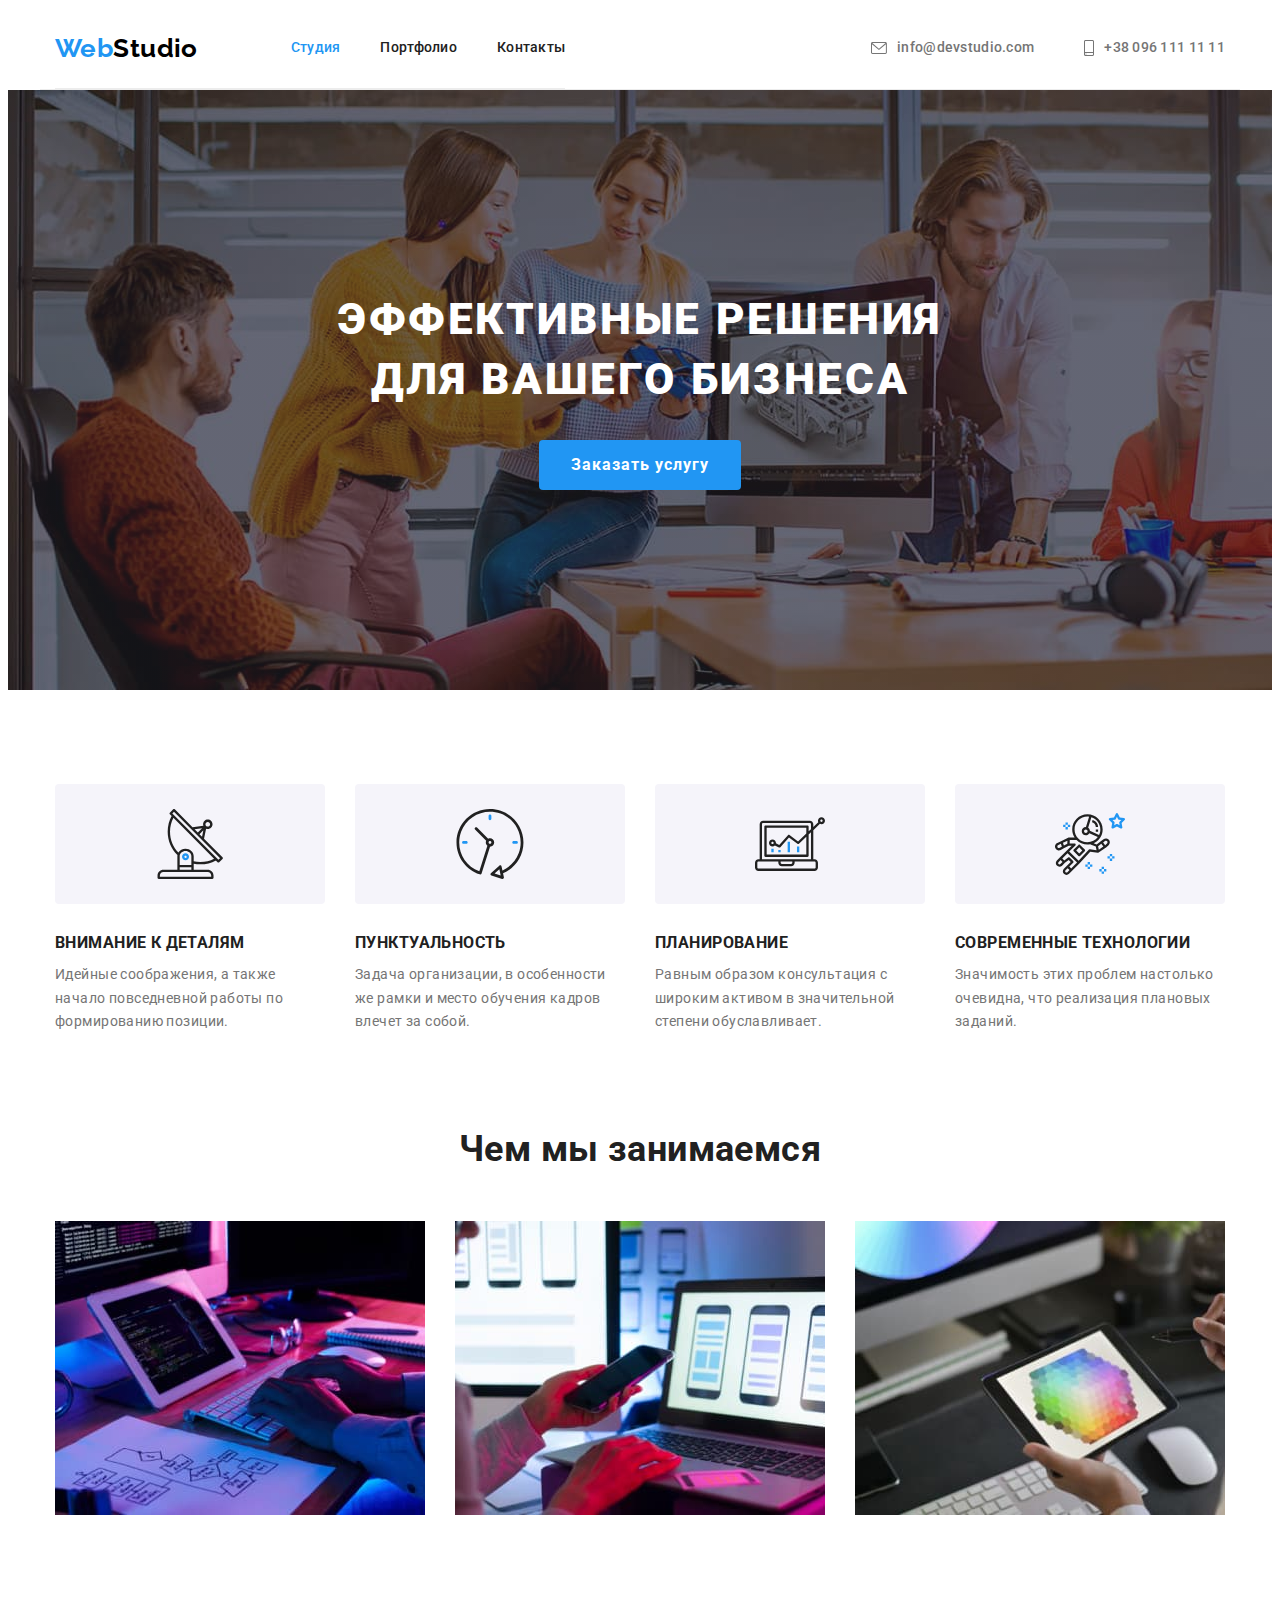
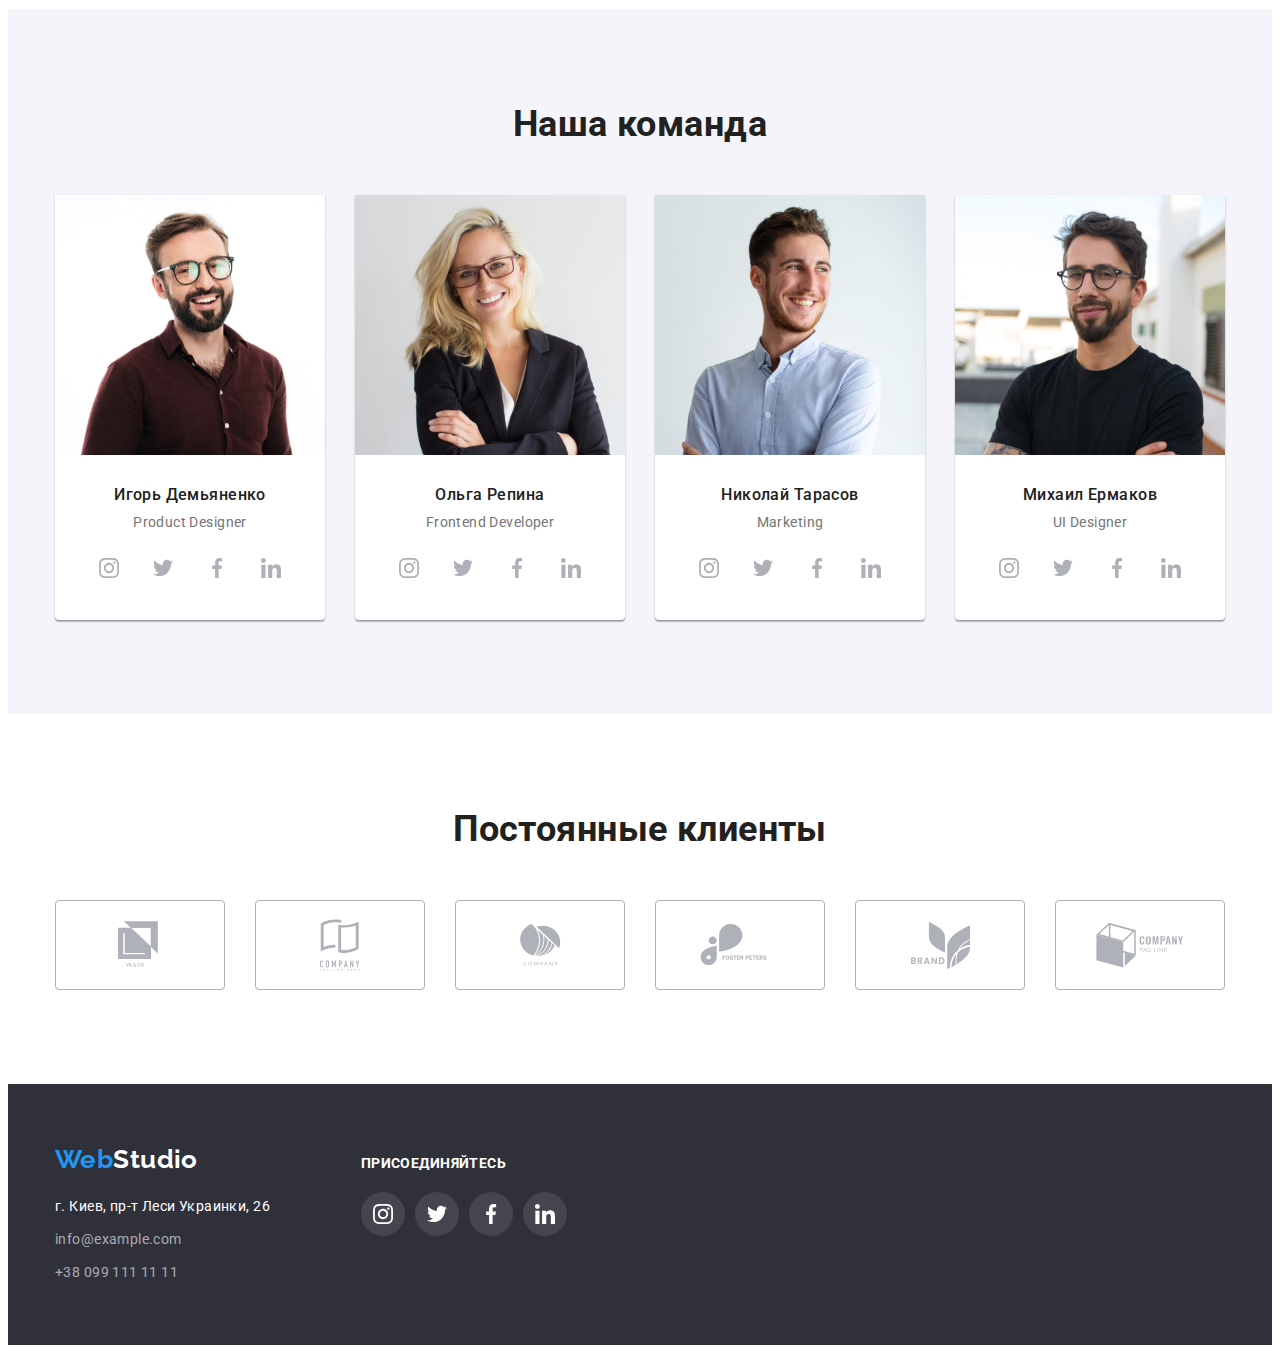
==== commit 8bd35991: "правки" ====
--- a/index.html
+++ b/index.html
@@ -59,33 +59,41 @@
                 <!--<h2> FEATURE </h2>-->
                 <ul class="feature-list list">
                     <li class="desc">
-                        <svg class="icon-feature back-feature" width="70px" height="70px">
-                            <use href="./img/Главная/sprite-icons.svg#icon-antenna"></use>
-                        </svg>
+                        <div class="icon-feature">
+                            <svg class="back-feature" width="70px" height="70px">
+                                <use href="./img/Главная/sprite-icons.svg#icon-antenna"></use>
+                            </svg>
+                        </div>
                         <h3 class="title">Внимание к деталям</h3> 
                         <p class="text">Идейные соображения, а также начало повседневной работы по формированию позиции. </p>
                     </li>
 
                     <li class="desc"> 
-                        <svg class="icon-feature back-feature" width="70px" height="70px">
-                            <use href="./img/Главная/sprite-icons.svg#icon-clock"></use>
-                        </svg>
+                        <div class="icon-feature">
+                            <svg class="back-feature" width="70px" height="70px">
+                                <use href="./img/Главная/sprite-icons.svg#icon-clock"></use>
+                            </svg>
+                        </div>
                         <h3 class="title">Пунктуальность</h3> 
                         <p class="text">Задача организации, в особенности же рамки и место обучения кадров влечет за собой. </p>
                     </li>
 
                     <li class="desc">
-                        <svg class="icon-feature back-feature" width="70px" height="70px">
-                            <use href="./img/Главная/sprite-icons.svg#icon-diagram"></use>
-                        </svg>
+                        <div class="icon-feature">
+                            <svg class="back-feature" width="70px" height="70px">
+                                <use href="./img/Главная/sprite-icons.svg#icon-diagram"></use>
+                            </svg>
+                        </div>
                         <h3 class="title">Планирование</h3> 
                         <p class="text">Равным образом консультация с широким активом в значительной степени обуславливает. </p>
                     </li>
 
                     <li class="desc">
-                        <svg class="icon-feature back-feature" width="70px" height="70px">
-                            <use href="./img/Главная/sprite-icons.svg#icon-astronaut"></use>
-                        </svg> 
+                        <div class="icon-feature">
+                            <svg class="back-feature" width="70px" height="70px">
+                                <use href="./img/Главная/sprite-icons.svg#icon-astronaut"></use>
+                            </svg> 
+                        </div>
                         <h3 class="title">Современные технологии</h3> 
                         <p class="text">Значимость этих проблем настолько очевидна, что реализация плановых заданий. </p>
                     </li>
--- a/css/styles.css
+++ b/css/styles.css
@@ -50,7 +50,7 @@
   padding-right: 15px;
   align-items: center;
 
-  outline: 2px solid coral;
+  /* outline: 2px solid coral; */
 }
 
 /* ======================== HEADER ========================*/
@@ -58,6 +58,7 @@
 .hat {
   display: flex;
   align-items: center;
+  border-bottom: 1px solid #ececec;
 }
 
 .logo {
@@ -153,6 +154,8 @@
   padding-bottom: 200px;
   max-width: 1600px;
   height: 600px;
+  background-position: cover;
+  background-color: var(--background-footer);
   background-image: linear-gradient(
       to right,
       rgba(47, 48, 58, 0.4),
@@ -204,23 +207,15 @@
   padding-top: 94px;
 }
 
-.desc .back-feature {
+.icon-feature {
+  display: flex;
   width: 270px;
   height: 120px;
-  margin-bottom: 30px;
   border-radius: 4px;
-  background-color: var(--button-background-color);
-}
-
-.icon-feature {
-  width: 70px;
-  height: 70px;
-  display: flex;
   justify-content: center;
   align-items: center;
-  margin: auto;
-  padding-top: 25px;
-  padding-bottom: 25px;
+  margin-bottom: 30px;
+  background-color: var(--button-background-color);
 }
 
 .feature-list {
@@ -266,7 +261,6 @@
 .picture-box {
   margin: 15px;
   width: 370px;
-  height: 294px;
 }
 
 .section-title {
@@ -324,17 +318,15 @@
 }
 
 .icon-group {
-  margin-right: -10px;
   width: 206px;
-  height: 44px;
 }
 
 .icon-box {
   display: flex;
   justify-content: center;
   align-items: center;
-  width: 44px;
-  height: 44px;
+  width: 100%;
+  height: 100%;
   border-radius: 50%;
 }
 
@@ -395,19 +387,26 @@
 /* ========================PAGE PORTFILIO ========================*/
 /* ========================FILTER ===========================*/
 
+.main-portfolio {
+  padding-top: 94px;
+}
+
 .filter {
   padding-left: 280px;
-  padding-top: 94px;
-  padding-bottom: 16px;
+  margin-bottom: 34px;
   min-width: 611px;
 }
 
-.content::before {
+/* .content::after {
   content: "";
   display: block;
   height: 1px;
   background-color: #ececec;
   margin: auto;
+} */
+
+.gallery {
+  margin-bottom: 16px;
 }
 
 .gallery:not(:last-child) {
@@ -441,7 +440,6 @@
 /* ========================OBJECTS ========================*/
 
 .objects {
-  padding-top: 34px;
   padding-bottom: 94px;
   display: flex;
   flex-wrap: wrap;
@@ -453,6 +451,7 @@
   width: 370px;
   margin-right: 30px;
   margin-bottom: 30px;
+  border: 1px solid var(--border-line);
 }
 
 .objects .link:hover,
@@ -484,9 +483,6 @@
 
 .card-content {
   padding: 20px 24px;
-  border-left: 1px solid var(--border-line);
-  border-right: 1px solid var(--border-line);
-  border-bottom: 1px solid var(--border-line);
 }
 
 .objects .title {
@@ -517,6 +513,7 @@
 
 .footer-block {
   display: flex;
+  align-items: baseline;
 }
 
 .footer-left {
@@ -524,12 +521,9 @@
 }
 
 .footer-address {
-  display: block;
   font-style: normal;
   line-height: 1.71;
   margin-top: 20px;
-  width: 231px;
-  height: 81px;
 }
 
 .address {
@@ -561,9 +555,6 @@
 }
 
 /* ========================JOIN ========================*/
-
-.footer-join {
-}
 
 .join-title {
   font-weight: 700;
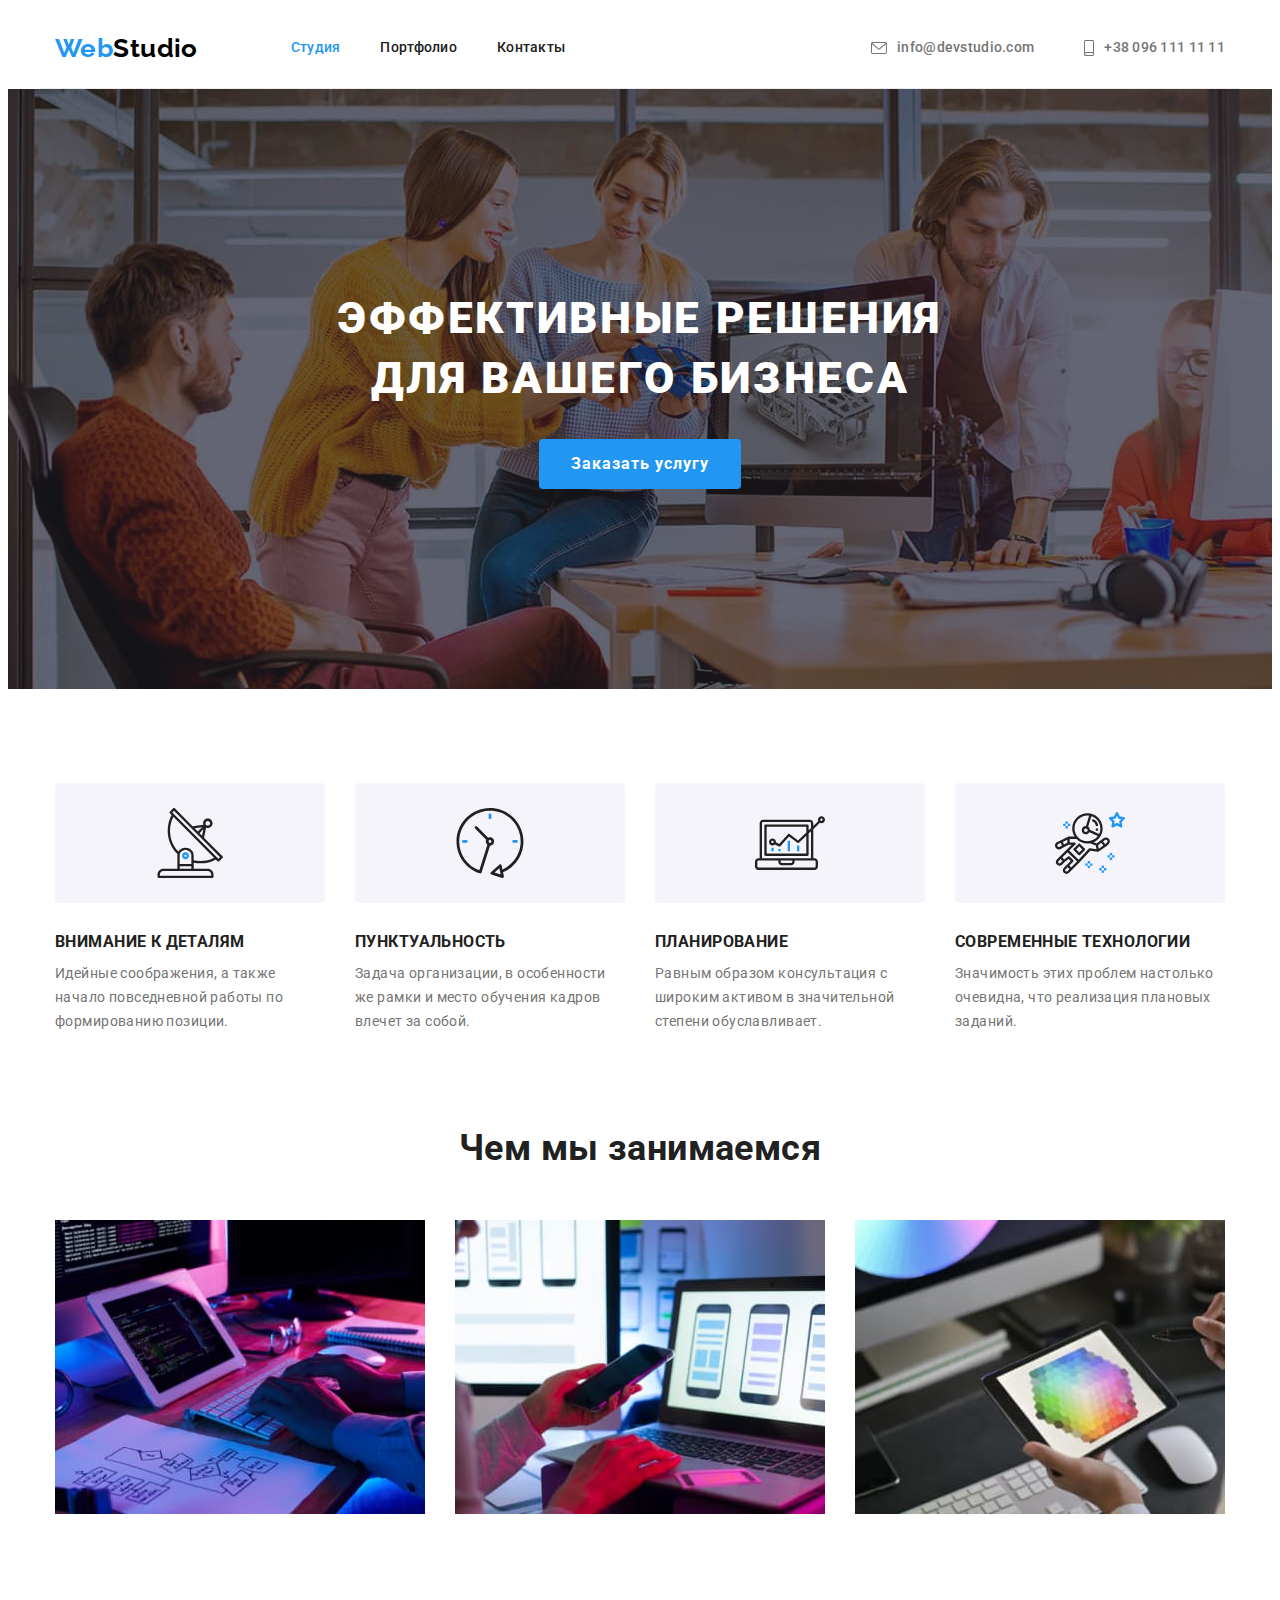
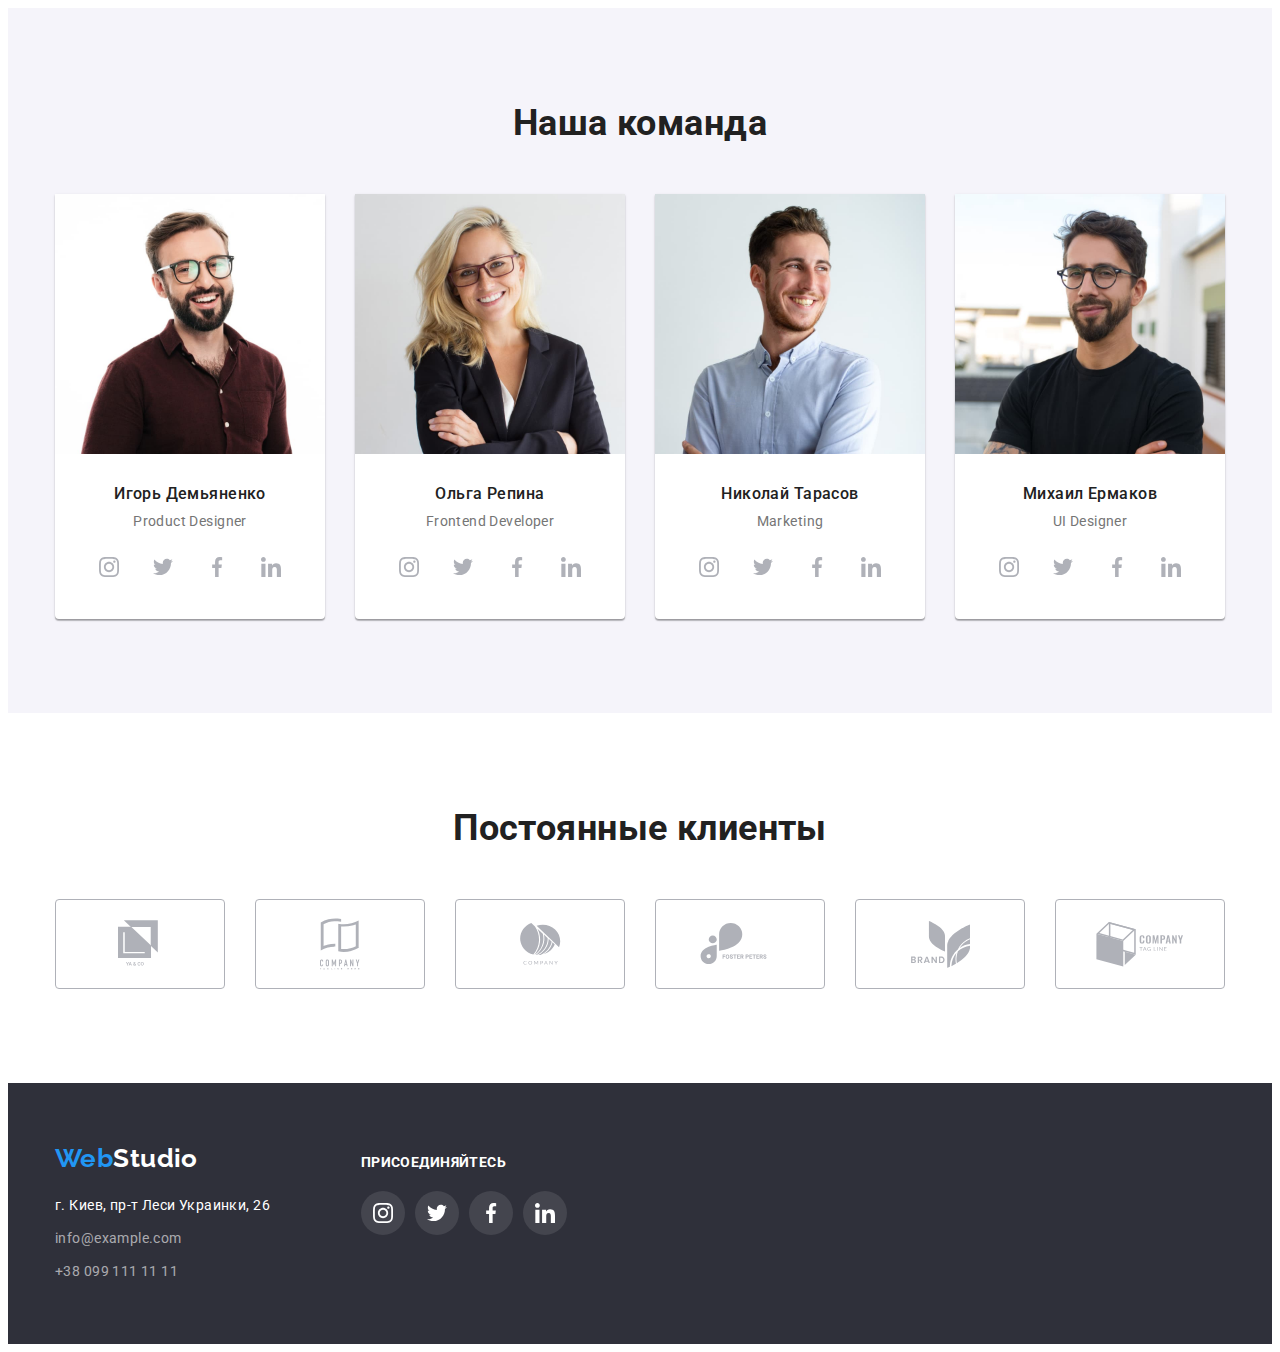
==== commit 8840de72: "убрала target="_blank" с логотипа" ====
--- a/index.html
+++ b/index.html
@@ -14,7 +14,7 @@
     <header>
         <div class="container hat">
             <nav class="main-nav hat">
-                <a href="./index.html" target="_blank" class="logo">  <span class="logo-web">Web</span>Studio </a>
+                <a href="./index.html" class="logo">  <span class="logo-web">Web</span>Studio </a>
                 <ul class="site list">
                     <li class="item"> <a href="./index.html" target="_blank" class="nav link current"> Студия </a> </li>
                     <li class="item"> <a href="./portfolio.html" target="_blank" class="nav link"> Портфолио </a> </li>
@@ -336,7 +336,7 @@
     <footer class="footer-background">
         <div class="container footer-block">
             <div class="footer-left">
-                <a href="./index.html" target="_blank" class="logo">  
+                <a href="./index.html" class="logo">  
                     <span class="logo-web">Web</span><span class="logo-studio">Studio</span> </a>
                 <address class="footer-address"> 
                     <p class="address"> г. Киев, пр-т Леси Украинки, 26 </p>
--- a/css/styles.css
+++ b/css/styles.css
@@ -58,6 +58,9 @@
 .hat {
   display: flex;
   align-items: center;
+}
+
+.container.hat {
   border-bottom: 1px solid #ececec;
 }
 
@@ -397,14 +400,6 @@
   min-width: 611px;
 }
 
-/* .content::after {
-  content: "";
-  display: block;
-  height: 1px;
-  background-color: #ececec;
-  margin: auto;
-} */
-
 .gallery {
   margin-bottom: 16px;
 }
